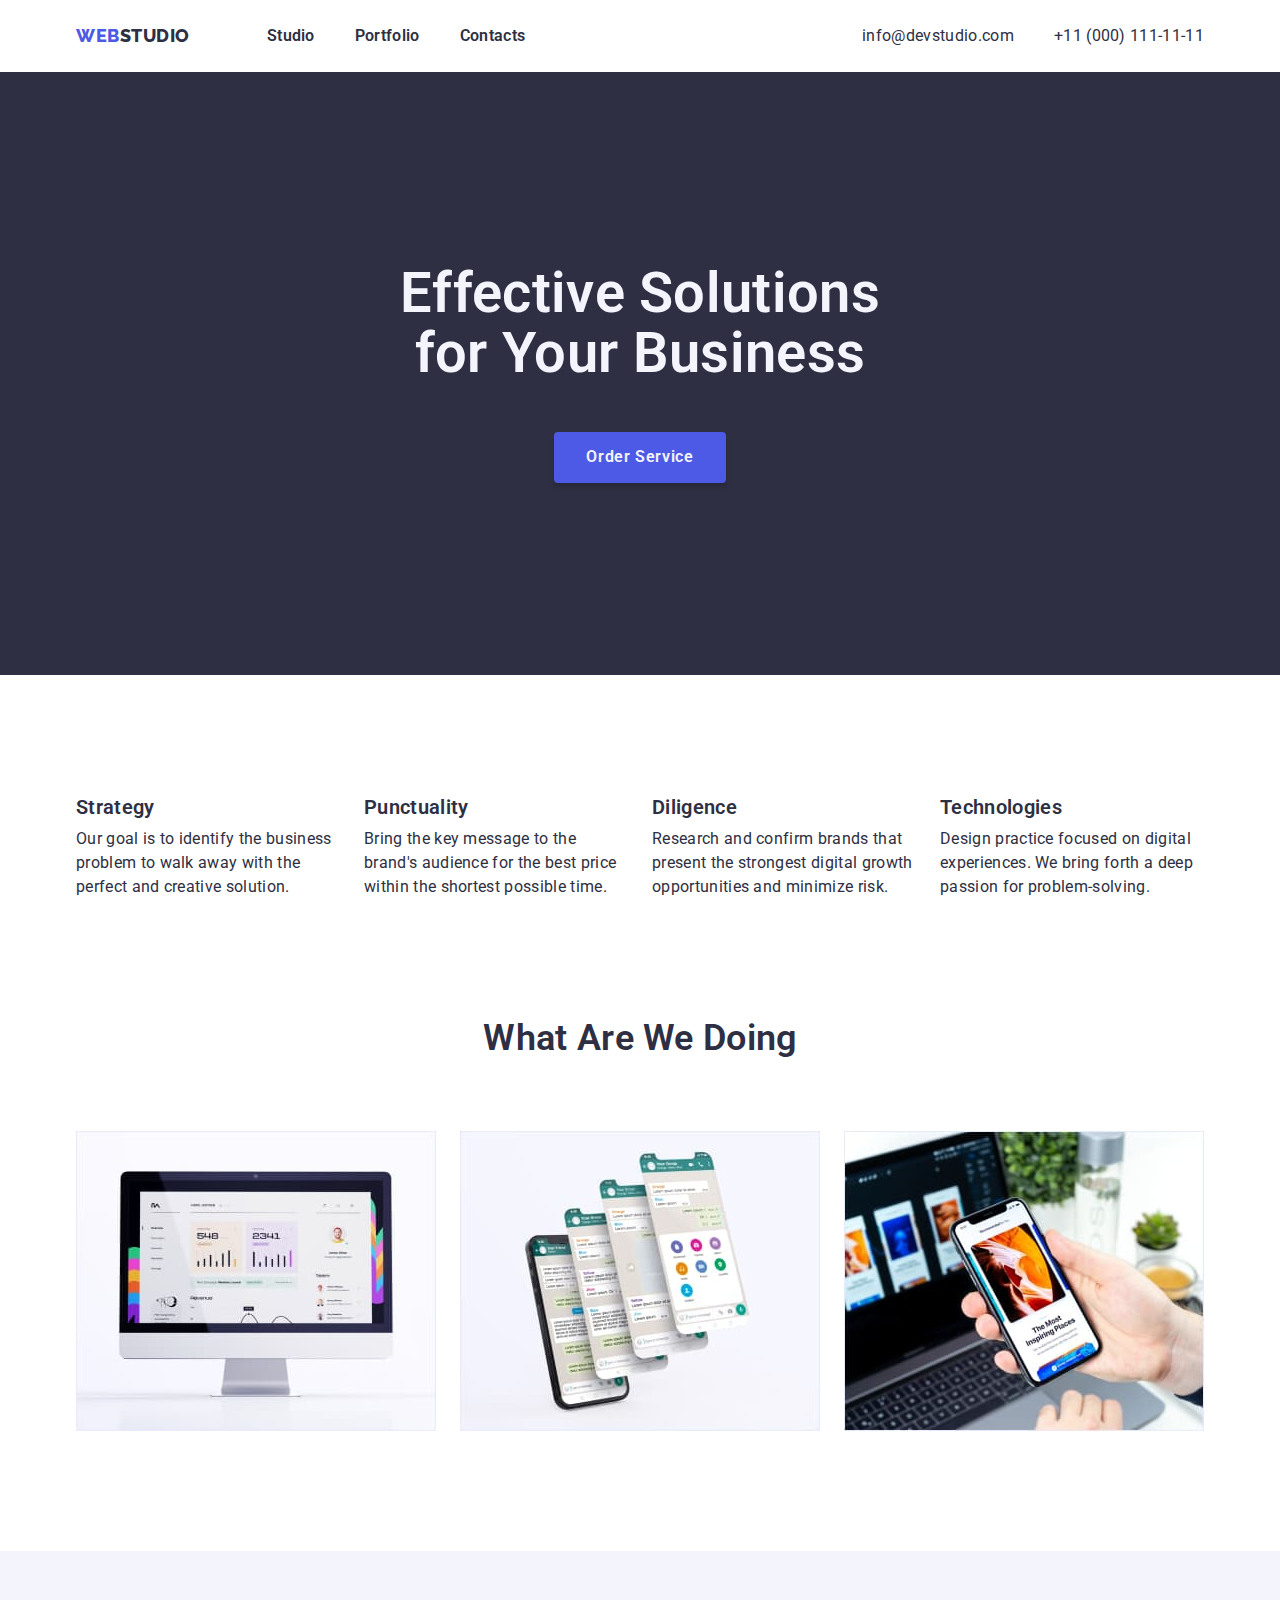
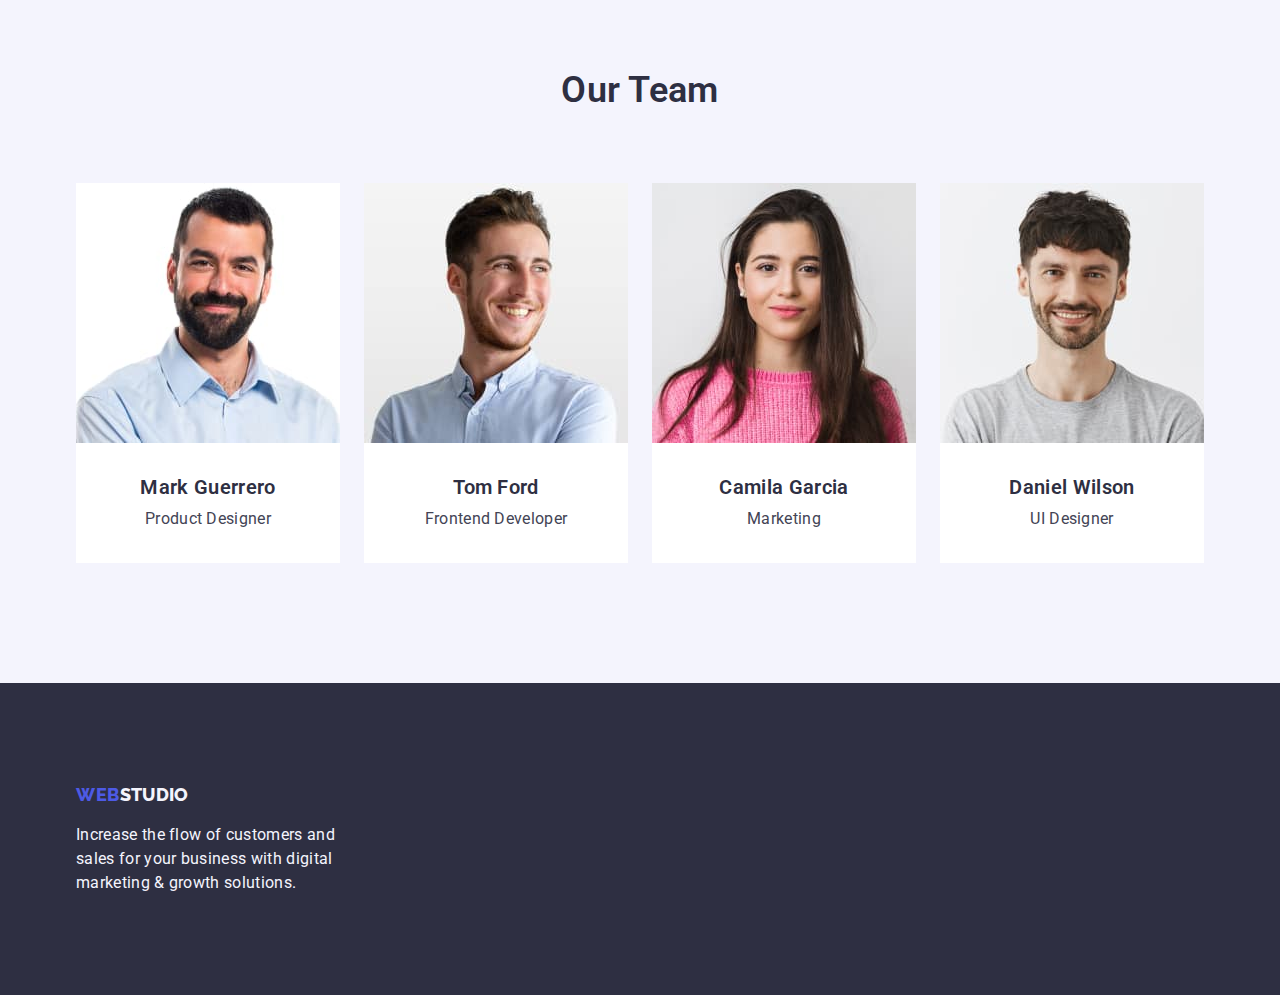
==== index.html @ c6160f3b "Створення директорії" ====
<!DOCTYPE html>
<html lang="en">

<head>
    <meta charset="UTF-8">
    <meta http-equiv="X-UA-Compatible" content="IE=edge">
    <meta name="viewport" content="width=device-width, initial-scale=1.0">
    <link href="https://fonts.googleapis.com/css?family=Roboto:400,500,600,700,800" rel="stylesheet">
    <link href="https://fonts.googleapis.com/css?family=Raleway:400,800" rel="stylesheet">
    <link rel="stylesheet" href="https://cdnjs.cloudflare.com/ajax/libs/modern-normalize/1.1.0/modern-normalize.min.css"
        integrity="sha512-wpPYUAdjBVSE4KJnH1VR1HeZfpl1ub8YT/NKx4PuQ5NmX2tKuGu6U/JRp5y+Y8XG2tV+wKQpNHVUX03MfMFn9Q=="
        crossorigin="anonymous" referrerpolicy="no-referrer" />
    <link rel="stylesheet" href="./css/styles.css">


    <title>Webstudio</title>
</head>

<body>
    <header>
        <div class="container navigation">
            <nav class="navigation">
                <!-- logo -->
                <a class="logo" href="./index.html"><span class="web">Web</span><span class="studio">studio</span></a>
                <ul class="nav-list">
                    <li><a class="navigation-item" href="./index.html">Studio</a></li>
                    <li><a class="navigation-item" href="./portfolio.html">Portfolio</a></li>
                    <li><a class="navigation-item" href="#">Contacts</a></li>
                </ul>
            </nav>
            <ul class="contacts">
                <li><a class="contacts-item1" href="mailto:info@devstudio.com">info@devstudio.com</a></li>
                <li><a class="contacts-item2" href="tel:+110001111111">+11 (000) 111-11-11</a></li>
            </ul>

        </div>
    </header>

    <main>

        <!-- Main content -->
        <section class="main-info section">
            <div class="container">
                <h1 class="main-text"> Effective Solutions </h1>
                <p class="main-text">for Your Business</p>
                <button class="order-button" type="button">Order Service</button>
            </div>
        </section>
        <!-- Feature -->

        <section class="features section">
            <div class="container">
                <h2 class="feature-main">Our feature</h2>
                <ul class="feature-list">
                    <li class="feature">
                        <h3 class="feature-title">Strategy</h3>
                        <p class="feature-text">Our goal is to identify the business
                            problem to walk away with the perfect and creative solution.</p>
                    </li>
                    <li class="feature">
                        <h3 class="feature-title">Punctuality</h3>
                        <p class="feature-text">Bring the key message to the brand's audience for the best price within
                            the
                            shortest possible
                            time.</p>
                    </li>
                    <li class="feature">
                        <h3 class="feature-title">Diligence</h3>
                        <p class="feature-text">Research and confirm brands that present the strongest digital growth
                            opportunities and minimize
                            risk.</p>
                    </li>
                    <li class="feature">
                        <h3 class="feature-title">Technologies</h3>
                        <p class="feature-text">Design practice focused on digital experiences. We bring forth a deep
                            passion for
                            problem-solving.</p>
                    </li>
                </ul>
            </div>
        </section>

        <!-- What we do -->

        <section class="what-we-do section">
            <div class="container">
                <h2 class="what-we-do-title">What are we doing</h2>
                <ul class="what-we-do-cards">
                    <li class="what-we-do-card"><img class="what-we-do-img" width="360"
                            src="./images/main/application.jpg" alt="development"></li>
                    <li class="what-we-do-card"><img class="what-we-do-img" width="360" src="./images/main/mobapp.jpg"
                            alt="mobile-application"></li>
                    <li class="what-we-do-card"><img class="what-we-do-img" width="360" src="./images/main/design.jpg"
                            alt="web-design"></li>
                </ul>
            </div>
        </section>


        <!-- Our team -->

        <section class="our-team section">
            <div class="container">
                <h2 class="our-team-title">Our Team</h2>
                <ul class="our-team-list">
                    <li class="our-team-cards">
                        <img class="our-team-img" width="264px" src="./images/main/mark.jpg" alt="man in shirt">
                        <div class="our-team-name-position">
                            <h3 class="our-team-name">Mark Guerrero</h3>
                            <p class="our-team-position">Product Designer</p>
                        </div>
                    </li>
                    <li class="our-team-cards">

                        <img class="our-team-img" width="264px" src="./images/main/tom.jpg" alt="smiled man in shirt">
                        <div class="our-team-name-position">
                            <h3 class="our-team-name">Tom Ford</h3>
                            <p class="our-team-position">Frontend Developer</p>
                        </div>

                    </li>
                    <li class="our-team-cards">
                        <img class="our-team-img" width="264px" src="./images/main/camila.jpg"
                            alt="girl in pink blouse">
                        <div class="our-team-name-position">
                            <h3 class="our-team-name">Camila Garcia</h3>
                            <p class="our-team-position">Marketing</p>
                        </div>
                    </li>
                    <li class="our-team-cards">
                        <img class="our-team-img" width="264px" src="./images/main/daniel.jpg"
                            alt="smiled men in t-shirt">
                        <div class="our-team-name-position">
                            <h3 class="our-team-name">Daniel Wilson</h3>
                            <p class="our-team-position">UI Designer</p>
                        </div>
                    </li>
                </ul>
            </div>
        </section>

    </main>

    <footer>
        <div class="container">
            <a class="logo-footer" href="#"><span class="web">Web</span><span class="studio-footer">studio</span></a>

            <p class="footer-info">Increase the flow of customers and sales for your business with digital marketing &
                growth solutions.
            </p>
        </div>
    </footer>
</body>

</html>
---- css/styles.css ----
/* Обнуление */
*,
*::before,
*::after {
  padding: 0;
  margin: 0;
  border: 0;
  box-sizing: border-box;
}
a {
  text-decoration: none;
  color: var(--dark);
}
a:visited {
  color: black;
}
ul,
ol,
li {
  list-style: none;
}
img {
  vertical-align: top;
}
h1,
h2,
h3,
h4,
h5,
h6 {
  font-weight: inherit;
  font-size: inherit;
}
button {
  font-family: inherit;
}
/* ___________________________________________________________________________________________________________________________________________________ */
:root {
  --iris: #4d5ae5;
  --subtle-text: #8e8f99;
  --text: #434455;
  --light: #f4f4fd;
  --dark: #2e2f42;
  --accent: #e7e9fc;
  --success: #31d0aa;
}
body {
  font-family: "Roboto", sans-serif;
  color: var(--dark);
  letter-spacing: 0.02em;
}
.container {
  width: 1158px;
  padding-left: 15px;
  padding-right: 15px;
  margin: 0px auto;
}
.section {
  padding-bottom: 120px;
}
/* __________________________________________Header_____________________ */

header {
  box-shadow: 0 2px 2px -1px #ececec;
  padding: 24px 0px;
}
.navigation {
  display: flex;
}
.nav-list {
  display: flex;
}
.nav-list > li:not(:last-child) {
  margin-right: 40px;
}
.logo {
  color: var(--dark);
  margin-right: 77px;
}
.logo:hover {
  color: var(--text);
}
.logo:focus {
  color: var(--iris);
}
.web {
  font-family: "Raleway", sans-serif;
  font-weight: 800;
  font-size: 18px;
  line-height: 1.33;
  text-transform: uppercase;
  color: var(--iris);
  letter-spacing: 0.03em;
}
.studio {
  font-family: "Raleway", sans-serif;
  font-weight: 800;
  font-size: 18px;
  line-height: 1.33;
  text-transform: uppercase;
  letter-spacing: 0.03em;
}
.contacts {
  display: flex;
  color: var(--dark);
  cursor: pointer;

  margin-left: auto;
}
.navigation-item {
  font-weight: 600;
  font-size: 16px;
  line-height: 1.5;
}
.navigation-item:hover {
  color: var(--text);
}
.navigation-item:focus {
  color: var(--iris);
}
.contacts-item1 {
  display: inline-block;
  font-weight: 400;
  font-size: 16px;
  line-height: 1.5;

  margin-right: 40px;
}
.contacts-item1:hover {
  color: var(--text);
}
.contacts-item1:focus {
  color: var(--iris);
}
.contacts-item2 {
  display: inline-block;
  font-weight: 400;
  font-size: 16px;
  line-height: 1.5;
}
.contacts-item2:hover {
  color: var(--text);
}
.contacts-item2:focus {
  color: var(--iris);
}

/* ________________________________________Index__________________ */

.main-info {
  background-color: var(--dark);

  padding-top: 192px;
  padding-bottom: 192px;
}
.main-text {
  color: var(--light);
  font-weight: 600;
  font-size: 56px;
  line-height: 1.07;

  text-align: center;
}
.order-button {
  background-color: var(--iris);
  color: var(--light);
  box-shadow: 0px 4px 4px rgba(0, 0, 0, 0.15);
  border-radius: 4px;
  font-weight: 600;
  font-size: 16px;
  line-height: 1.18;
  letter-spacing: 0.04em;

  margin: 0 auto;
  display: block;
  margin-top: 48px;
  padding: 16px 32px;
}
.order-button:focus {
  background-color: #404bbf;
  border: none;
}
.features {
  padding-top: 120px;
}
.feature-main {
  color: transparent;
  font-size: 0;
}
.feature-list {
  display: flex;
}
.feature:not(:last-child) {
  margin-right: 24px;
}
.feature {
  width: 264px;
}
.feature-title {
  font-weight: 600;
  font-size: 20px;
  line-height: 1.2;

  margin-bottom: 8px;
}
.feature-text {
  font-weight: 400;
  font-size: 16px;
  line-height: 1.5;
}
.what-we-do {
  text-align: center;
}

.what-we-do-title {
  font-weight: 600;
  font-size: 36px;
  line-height: 1.11;
  text-transform: capitalize;

  margin-bottom: 72px;
}
.what-we-do-cards {
  display: flex;
}
.what-we-do-img {
  display: inline-block;
}
.what-we-do-card:not(:last-child) {
  margin-right: 24px;
}
.our-team {
  background-color: var(--light);

  text-align: center;
  padding-top: 120px;
}
.our-team-title {
  font-weight: 600;
  font-size: 36px;
  line-height: 1.11;
  text-transform: capitalize;

  margin-bottom: 72px;
}
.our-team-list {
  display: flex;
}
.our-team-cards {
  background-color: #fff;

  /* box-shadow: 0px 1px 6px rgba(46, 47, 66, 0.08),
    0px 1px 1px rgba(46, 47, 66, 0.16), 0px 2px 1px rgba(46, 47, 66, 0.08);
  border-radius: 0px 0px 4px 4px; */
}

.our-team-img {
  display: inline-block;
}
.our-team-name-position {
  padding-top: 32px;

  padding-bottom: 32px;
}
.our-team-name {
  font-weight: 600;
  font-size: 20px;
  line-height: 1.2;
  text-align: center;

  margin-bottom: 8px;
}
.our-team-position {
  color: var(--text);
  font-size: 16px;
  line-height: 1.5;
  text-align: center;
}

.our-team-cards:not(:last-child) {
  margin-right: 24px;
}

/* ___________________________________________Portfolio_________________ */

.hero-portfolio {
  padding-top: 96px;
  padding-bottom: 120px;
}
.main-title {
  color: transparent;
  font-size: 0;
}

.filters {
  display: flex;
  margin-bottom: 72px;
}
.button {
  background-color: var(--light);
  cursor: pointer;
  /* border: 1px solid #e7e9fc; */
  border-radius: 4px;
  font-weight: 600;
  font-size: 16px;
  line-height: 1.5;
  text-align: center;
  letter-spacing: 0.04em;
  color: var(--iris);

  padding: 8px 16px;
}
.filter-button:hover {
  background-color: var(--accent);
}
.filter-button:focus {
  background-color: var(--iris);
  color: var(--light);
}
.filter-buttons {
  margin-right: 24px;
}
.first-button {
  margin-left: 271px;
}
.text-buttons {
  display: inline-block;
  padding: 4px 8px;
}
.last-button {
  margin-right: 0;
}

.card-list {
  display: flex;
  flex-wrap: wrap;
  row-gap: 48px;
  column-gap: 24px;
}
.portfolio-card {
  box-shadow: 0px 1px 6px rgba(46, 47, 66, 0.08);

  display: inline-block;
}
.card-img {
  display: inline-block;
}
.right-card {
  column-gap: 0px;
}

.bottom-card {
  row-gap: 0px;
}
.project-name-type {
  border: 0.5px solid var(--light);
  
  padding-left: 16px;
  padding-bottom: 32px;
  padding-top: 32px;

}
.project-type {
  font-size: 16px;
  line-height: 1.5;
  color: var(--text);

}
.project-name {
  font-weight: 600;
  font-size: 20px;
  line-height: 1.2;
  color: var(--dark);

  margin-bottom: 8px;
}

/* _____________________Footer_________________ */
footer {
  background-color: var(--dark);
  padding-top: 100px;

  padding-bottom: 100px;
}
.footer-info {
  font-size: 16px;
  line-height: 1.5;
  color: var(--light);

  max-width: 264px;
}
.logo-footer {
  display: inline-block;
  margin-bottom: 16px;
}
.studio-footer {
  color: var(--light);
  font-family: "Raleway", sans-serif;
  font-weight: 800;
  font-size: 18px;
  line-height: 1.17;
  text-transform: uppercase;
}
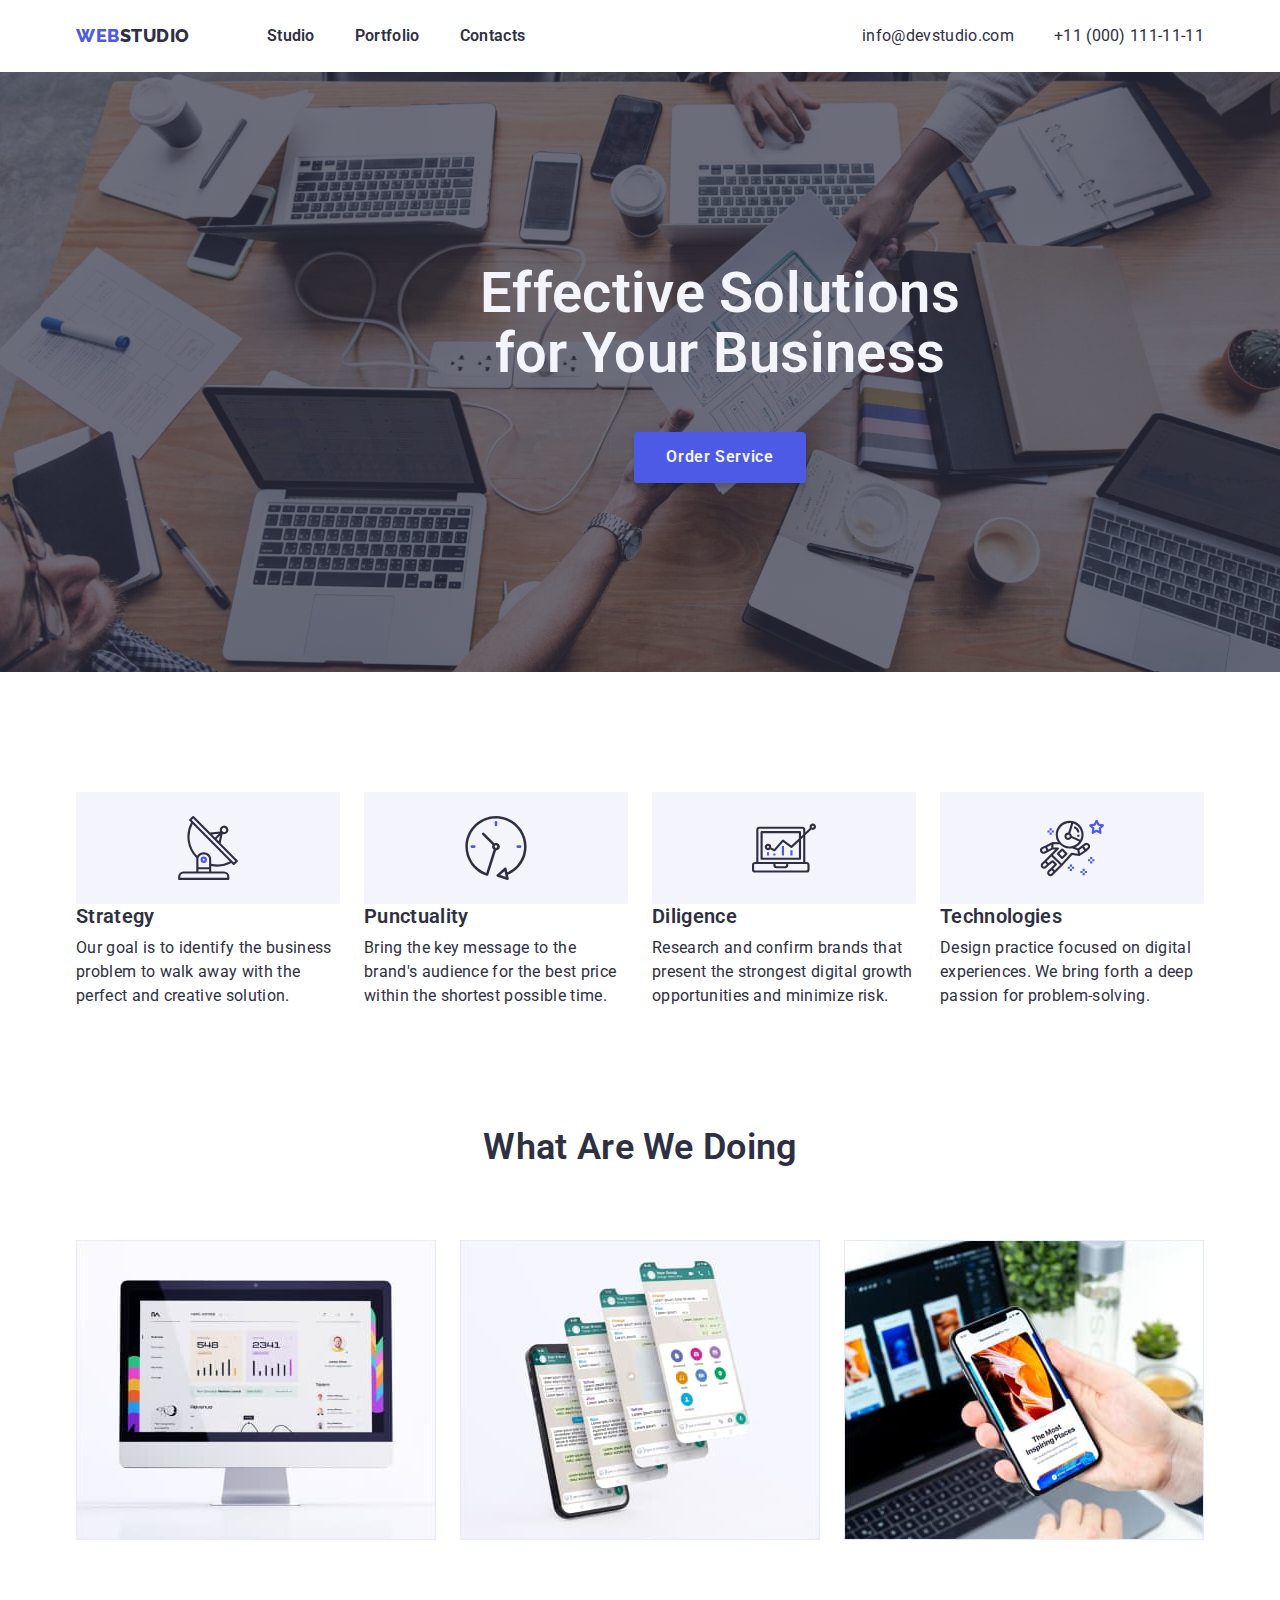
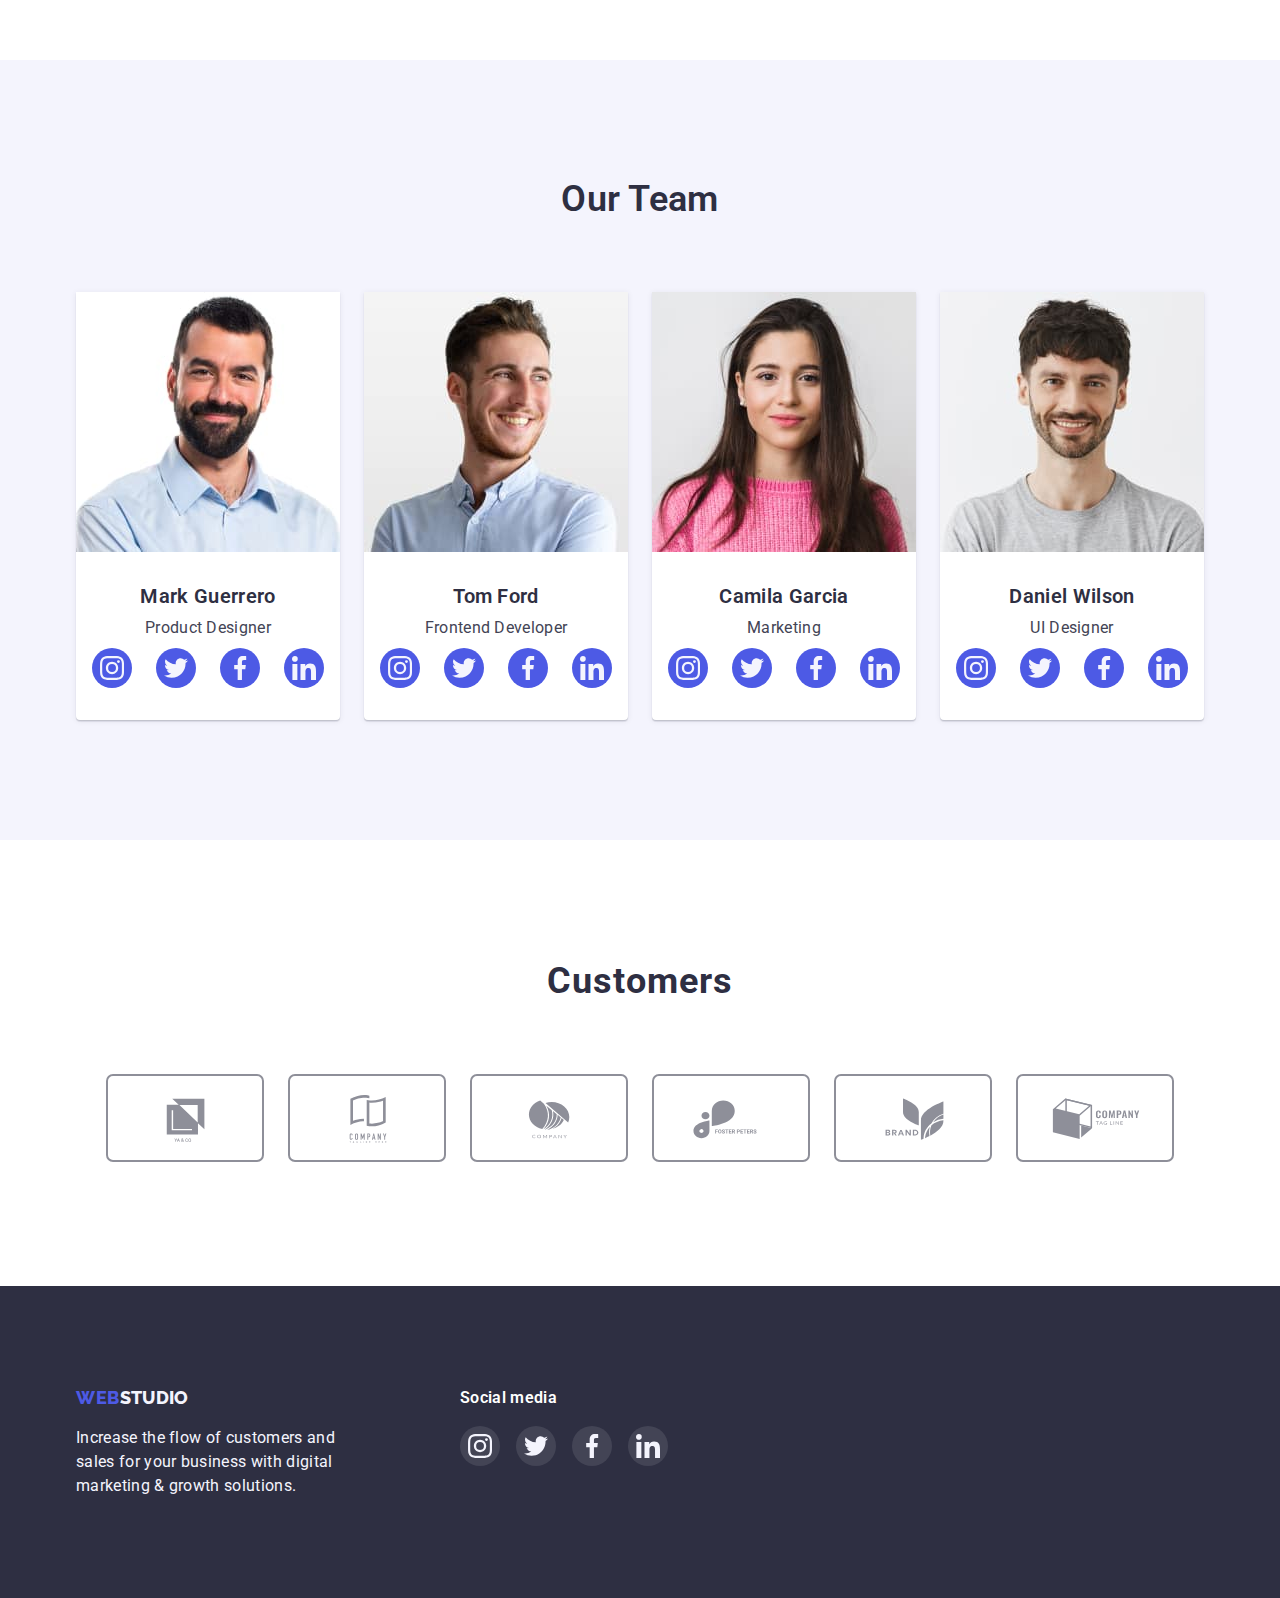
==== commit 6066f303: "Оформлення ДЗ-4" ====
--- a/index.html
+++ b/index.html
@@ -53,11 +53,21 @@
                 <h2 class="feature-main">Our feature</h2>
                 <ul class="feature-list">
                     <li class="feature">
+                        <div class="feature-img">
+                            <svg class="icon-feature">
+                                <use href="./images/svg/icons.svg#icon-antenna-1"></use>
+                            </svg>
+                        </div>
                         <h3 class="feature-title">Strategy</h3>
                         <p class="feature-text">Our goal is to identify the business
                             problem to walk away with the perfect and creative solution.</p>
                     </li>
                     <li class="feature">
+                        <div class="feature-img">
+                            <svg class="icon-feature">
+                                <use href="./images/svg/icons.svg#icon-clock-1"></use>
+                            </svg>
+                        </div>
                         <h3 class="feature-title">Punctuality</h3>
                         <p class="feature-text">Bring the key message to the brand's audience for the best price within
                             the
@@ -65,12 +75,22 @@
                             time.</p>
                     </li>
                     <li class="feature">
+                        <div class="feature-img">
+                            <svg class="icon-feature">
+                                <use href="./images/svg/icons.svg#icon-diagram-1"></use>
+                            </svg>
+                        </div>
                         <h3 class="feature-title">Diligence</h3>
                         <p class="feature-text">Research and confirm brands that present the strongest digital growth
                             opportunities and minimize
                             risk.</p>
                     </li>
                     <li class="feature">
+                        <div class="feature-img">
+                            <svg class="icon-feature">
+                                <use href="./images/svg/icons.svg#icon-astronaut-1"></use>
+                            </svg>
+                        </div>
                         <h3 class="feature-title">Technologies</h3>
                         <p class="feature-text">Design practice focused on digital experiences. We bring forth a deep
                             passion for
@@ -108,7 +128,39 @@
                         <div class="our-team-name-position">
                             <h3 class="our-team-name">Mark Guerrero</h3>
                             <p class="our-team-position">Product Designer</p>
-                        </div>
+
+                            <ul class="icons">
+                                <li>
+                                    <a href="#" class="icon-social-team">
+                                        <svg class="icon">
+                                            <use href="./images/svg/icons.svg#icon-instagram-2"></use>
+                                        </svg>
+                                    </a>
+                                </li>
+                                <li>
+                                    <a href="#" class="icon-social-team">
+                                        <svg class="icon">
+                                            <use href="./images/svg/icons.svg#icon-twitter-1"></use>
+                                        </svg>
+                                    </a>
+                                </li>
+                                <li>
+                                    <a href="#" class="icon-social-team">
+                                        <svg class="icon">
+                                            <use href="./images/svg/icons.svg#icon-facebook-1"></use>
+                                        </svg>
+                                    </a>
+                                </li>
+                                <li>
+                                    <a href="#" class="icon-social-team">
+                                        <svg class="icon">
+                                            <use href="./images/svg/icons.svg#icon-linkedin-1"></use>
+                                        </svg>
+                                    </a>
+                                </li>
+                            </ul>
+                        </div>
+
                     </li>
                     <li class="our-team-cards">
 
@@ -116,6 +168,37 @@
                         <div class="our-team-name-position">
                             <h3 class="our-team-name">Tom Ford</h3>
                             <p class="our-team-position">Frontend Developer</p>
+
+                            <ul class="icons">
+                                <li>
+                                    <a href="#" class="icon-social-team">
+                                        <svg class="icon">
+                                            <use href="./images/svg/icons.svg#icon-instagram-2"></use>
+                                        </svg>
+                                    </a>
+                                </li>
+                                <li>
+                                    <a href="#" class="icon-social-team">
+                                        <svg class="icon">
+                                            <use href="./images/svg/icons.svg#icon-twitter-1"></use>
+                                        </svg>
+                                    </a>
+                                </li>
+                                <li>
+                                    <a href="#" class="icon-social-team">
+                                        <svg class="icon">
+                                            <use href="./images/svg/icons.svg#icon-facebook-1"></use>
+                                        </svg>
+                                    </a>
+                                </li>
+                                <li>
+                                    <a href="#" class="icon-social-team">
+                                        <svg class="icon">
+                                            <use href="./images/svg/icons.svg#icon-linkedin-1"></use>
+                                        </svg>
+                                    </a>
+                                </li>
+                            </ul>
                         </div>
 
                     </li>
@@ -125,6 +208,36 @@
                         <div class="our-team-name-position">
                             <h3 class="our-team-name">Camila Garcia</h3>
                             <p class="our-team-position">Marketing</p>
+                            <ul class="icons">
+                                <li>
+                                    <a href="#" class="icon-social-team">
+                                        <svg class="icon">
+                                            <use href="./images/svg/icons.svg#icon-instagram-2"></use>
+                                        </svg>
+                                    </a>
+                                </li>
+                                <li>
+                                    <a href="#" class="icon-social-team">
+                                        <svg class="icon">
+                                            <use href="./images/svg/icons.svg#icon-twitter-1"></use>
+                                        </svg>
+                                    </a>
+                                </li>
+                                <li>
+                                    <a href="#" class="icon-social-team">
+                                        <svg class="icon">
+                                            <use href="./images/svg/icons.svg#icon-facebook-1"></use>
+                                        </svg>
+                                    </a>
+                                </li>
+                                <li>
+                                    <a href="#" class="icon-social-team">
+                                        <svg class="icon">
+                                            <use href="./images/svg/icons.svg#icon-linkedin-1"></use>
+                                        </svg>
+                                    </a>
+                                </li>
+                            </ul>
                         </div>
                     </li>
                     <li class="our-team-cards">
@@ -133,8 +246,79 @@
                         <div class="our-team-name-position">
                             <h3 class="our-team-name">Daniel Wilson</h3>
                             <p class="our-team-position">UI Designer</p>
-                        </div>
-                    </li>
+                            <ul class="icons">
+                                <li>
+                                    <a href="#" class="icon-social-team">
+                                        <svg class="icon">
+                                            <use href="./images/svg/icons.svg#icon-instagram-2"></use>
+                                        </svg>
+                                    </a>
+                                </li>
+                                <li>
+                                    <a href="#" class="icon-social-team">
+                                        <svg class="icon">
+                                            <use href="./images/svg/icons.svg#icon-twitter-1"></use>
+                                        </svg>
+                                    </a>
+                                </li>
+                                <li>
+                                    <a href="#" class="icon-social-team">
+                                        <svg class="icon">
+                                            <use href="./images/svg/icons.svg#icon-facebook-1"></use>
+                                        </svg>
+                                    </a>
+                                </li>
+                                <li>
+                                    <a href="#" class="icon-social-team">
+                                        <svg class="icon">
+                                            <use href="./images/svg/icons.svg#icon-linkedin-1"></use>
+                                        </svg>
+                                    </a>
+                                </li>
+                            </ul>
+                        </div>
+                    </li>
+                </ul>
+            </div>
+        </section>
+
+        <!-- Customers -->
+        <section class="section-customers">
+            <div class="container">
+                <h2 class="customers-main-text">
+                    Customers
+                </h2>
+                <ul class="list-customers">
+                    <li class="customer-items"> <a href="#" >
+                            <svg class="icon-customers">
+                                <use href="./images/svg/icons.svg#icon-Client-1"></use>
+                            </svg>
+                        </a></li>
+                    <li class="customer-items"> <a href="#" >
+                            <svg class="icon-customers">
+                                <use href="./images/svg/icons.svg#icon-Client-2"></use>
+                            </svg>
+                        </a></li>
+                    <li class="customer-items"> <a href="#" >
+                            <svg class="icon-customers">
+                                <use href="./images/svg/icons.svg#icon-Client-3"></use>
+                            </svg>
+                        </a></li>
+                    <li class="customer-items"> <a href="#" >
+                            <svg class="icon-customers">
+                                <use href="./images/svg/icons.svg#icon-Client-4"></use>
+                            </svg>
+                        </a></li>
+                    <li class="customer-items"> <a href="#" >
+                            <svg class="icon-customers">
+                                <use href="./images/svg/icons.svg#icon-Client-5"></use>
+                            </svg>
+                        </a></li>
+                    <li class="customer-items"> <a href="#" >
+                            <svg class="icon-customers">
+                                <use href="./images/svg/icons.svg#icon-Client-6"></use>
+                            </svg>
+                        </a></li>
                 </ul>
             </div>
         </section>
@@ -142,12 +326,49 @@
     </main>
 
     <footer>
-        <div class="container">
-            <a class="logo-footer" href="#"><span class="web">Web</span><span class="studio-footer">studio</span></a>
-
-            <p class="footer-info">Increase the flow of customers and sales for your business with digital marketing &
-                growth solutions.
-            </p>
+        <div class="container footer-flex">
+            <div>
+                <a class="logo-footer" href="#"><span class="web">Web</span><span
+                        class="studio-footer">studio</span></a>
+
+                <p class="footer-info">Increase the flow of customers and sales for your business with digital marketing
+                    &
+                    growth solutions.
+                </p>
+            </div>
+            <div class="social-footer">
+                <p>Social media</p>
+                <ul class="icons-footer">
+                    <li>
+                        <a href="#" class="social-link-footer">
+                            <svg class="icon-footer">
+                                <use href="./images/svg/icons.svg#icon-instagram-2"></use>
+                            </svg>
+                        </a>
+                    </li>
+                    <li>
+                        <a href="#" class="social-link-footer">
+                            <svg class="icon-footer">
+                                <use href="./images/svg/icons.svg#icon-twitter-1"></use>
+                            </svg>
+                        </a>
+                    </li>
+                    <li> <a href="#" class="social-link-footer">
+                            <svg class="icon-footer">
+                                <use href="./images/svg/icons.svg#icon-facebook-1"></use>
+                            </svg>
+                        </a></li>
+                    <li>
+                        <a href="#" class="social-link-footer">
+                            <svg class="icon-footer">
+                                <use href="./images/svg/icons.svg#icon-linkedin-1"></use>
+                            </svg>
+                        </a>
+                    </li>
+                </ul>
+            </div>
+
+
         </div>
     </footer>
 </body>
--- a/css/styles.css
+++ b/css/styles.css
@@ -150,8 +150,24 @@
 .main-info {
   background-color: var(--dark);
 
+  min-width: 1440px;
+  height: 600px;
   padding-top: 192px;
   padding-bottom: 192px;
+  margin-left: auto;
+  margin-right: auto;
+
+  background-image: linear-gradient(
+      to right,
+      rgba(46, 47, 66, 0.7),
+      rgba(46, 47, 66, 0.7)
+    ),
+    url(../images/main/hero.jpg);
+
+  background-repeat: no-repeat;
+  background-position: center;
+  background-size: cover;
+  max-width: 1600px;
 }
 .main-text {
   color: var(--light);
@@ -164,21 +180,28 @@
 .order-button {
   background-color: var(--iris);
   color: var(--light);
-  box-shadow: 0px 4px 4px rgba(0, 0, 0, 0.15);
+box-shadow: 0px 4px 4px rgba(0, 0, 0, 0.15);
   border-radius: 4px;
   font-weight: 600;
   font-size: 16px;
   line-height: 1.18;
   letter-spacing: 0.04em;
+  cursor: pointer;
 
   margin: 0 auto;
   display: block;
   margin-top: 48px;
   padding: 16px 32px;
 }
+.order-button:hover {
+  box-shadow: 0px 1px 6px rgba(46, 47, 66, 0.08),
+    0px 1px 1px rgba(46, 47, 66, 0.16), 0px 2px 1px rgba(46, 47, 66, 0.08);
+}
 .order-button:focus {
   background-color: #404bbf;
   border: none;
+  cursor: pointer;
+  box-shadow: 0px 4px 4px rgba(0, 0, 0, 0.15);
 }
 .features {
   padding-top: 120px;
@@ -196,6 +219,18 @@
 .feature {
   width: 264px;
 }
+.feature-img {
+  display: flex;
+  background-color: var(--light);
+  width: 264px;
+  height: 112px;
+  align-items: center;
+  justify-content: center;
+}
+.icon-feature {
+  width: 64px;
+  height: 64px;
+}
 .feature-title {
   font-weight: 600;
   font-size: 20px;
@@ -249,18 +284,16 @@
 .our-team-cards {
   background-color: #fff;
 
-  /* box-shadow: 0px 1px 6px rgba(46, 47, 66, 0.08),
+  box-shadow: 0px 1px 6px rgba(46, 47, 66, 0.08),
     0px 1px 1px rgba(46, 47, 66, 0.16), 0px 2px 1px rgba(46, 47, 66, 0.08);
-  border-radius: 0px 0px 4px 4px; */
+  border-radius: 0px 0px 4px 4px;
 }
 
 .our-team-img {
   display: inline-block;
 }
 .our-team-name-position {
-  padding-top: 32px;
-
-  padding-bottom: 32px;
+  padding: 32px 16px;
 }
 .our-team-name {
   font-weight: 600;
@@ -275,12 +308,69 @@
   font-size: 16px;
   line-height: 1.5;
   text-align: center;
+  margin-bottom: 8px;
 }
 
 .our-team-cards:not(:last-child) {
   margin-right: 24px;
 }
 
+.icons {
+  display: flex;
+}
+.icons li:not(:last-child) {
+  margin-right: 24px;
+}
+.icon-social-team {
+  display: flex;
+  align-items: center;
+  justify-content: center;
+  width: 40px;
+  height: 40px;
+  background-color: var(--iris);
+  border-radius: 50%;
+}
+.icon {
+  width: 24px;
+  height: 24px;
+  margin-top: 4px;
+  margin-bottom: 4px;
+}
+.section-customers {
+  padding-top: 120px;
+  padding-bottom: 120px;
+}
+.customers-main-text {
+  font-weight: 700;
+  font-size: 36px;
+  line-height: 1.17;
+  text-align: center;
+  letter-spacing: 0.03em;
+  color: var(--dark);
+
+  margin-bottom: 72px;
+}
+
+.list-customers {
+  display: flex;
+  align-items: center;
+  justify-content: center;
+}
+.customer-items:not(:last-child) {
+  margin-right: 24px;
+}
+.icon-customers {
+  fill: #8e8f99;
+  border: 2px solid #8e8f99;
+  border-radius: 7px;
+  width: 158px;
+  height: 88px;
+}
+
+.icon-customers:hover {
+  fill: var(--iris);
+  border: 2px solid var(--iris);
+}
 /* ___________________________________________Portfolio_________________ */
 
 .hero-portfolio {
@@ -288,8 +378,16 @@
   padding-bottom: 120px;
 }
 .main-title {
-  color: transparent;
-  font-size: 0;
+  position: absolute;
+  width: 1px;
+  height: 1px;
+  margin: -1px;
+  border: 0;
+  padding: 0;
+  white-space: nowrap;
+  clip-path: inset(100%);
+  clip: rect(0 0 0 0);
+  overflow: hidden;
 }
 
 .filters {
@@ -310,12 +408,16 @@
 
   padding: 8px 16px;
 }
-.filter-button:hover {
+.button:hover {
   background-color: var(--accent);
-}
-.filter-button:focus {
+  box-shadow: 0px 3px 1px rgba(0, 0, 0, 0.1), 0px 2px 1px rgba(0, 0, 0, 0.08),
+    0px 2px 2px rgba(0, 0, 0, 0.12);
+}
+.button:focus {
   background-color: var(--iris);
   color: var(--light);
+  box-shadow: 0px 3px 1px rgba(0, 0, 0, 0.1), 0px 2px 1px rgba(0, 0, 0, 0.08),
+    0px 2px 2px rgba(0, 0, 0, 0.12);
 }
 .filter-buttons {
   margin-right: 24px;
@@ -338,33 +440,35 @@
   column-gap: 24px;
 }
 .portfolio-card {
-  box-shadow: 0px 1px 6px rgba(46, 47, 66, 0.08);
-
-  display: inline-block;
+  /* box-shadow: 0px 1px 6px rgba(46, 47, 66, 0.08); */
+
+  display: inline-block;
+}
+.portfolio-card:hover {
+  box-shadow: 0px 1px 6px rgba(46, 47, 66, 0.08),
+    0px 1px 1px rgba(46, 47, 66, 0.16), 0px 2px 1px rgba(46, 47, 66, 0.08);
 }
 .card-img {
   display: inline-block;
 }
-.right-card {
+.potrfolio-card:nth-child(3n) {
   column-gap: 0px;
 }
 
-.bottom-card {
+.portfolio-card:nth-last-child(-n + 3) {
   row-gap: 0px;
 }
 .project-name-type {
   border: 0.5px solid var(--light);
-  
+
   padding-left: 16px;
   padding-bottom: 32px;
   padding-top: 32px;
-
 }
 .project-type {
   font-size: 16px;
   line-height: 1.5;
   color: var(--text);
-
 }
 .project-name {
   font-weight: 600;
@@ -381,6 +485,10 @@
   padding-top: 100px;
 
   padding-bottom: 100px;
+}
+.footer-flex {
+  display: flex;
+  align-items: start;
 }
 .footer-info {
   font-size: 16px;
@@ -401,3 +509,40 @@
   line-height: 1.17;
   text-transform: uppercase;
 }
+.social-footer {
+  font-weight: 600;
+  font-size: 16px;
+  line-height: 1.5;
+  letter-spacing: 0.02em;
+  color: #fff;
+
+  margin-left: 120px;
+}
+.social-footer p {
+  margin-bottom: 16px;
+}
+
+.icons-footer {
+  display: flex;
+}
+
+.social-link-footer {
+  display: flex;
+  width: 40px;
+  height: 40px;
+  background-color: rgb(67, 68, 85);
+  border-radius: 50%;
+  align-items: center;
+  justify-content: center;
+}
+.icons-footer li:not(:last-child) {
+  margin-right: 16px;
+}
+.icon-footer {
+  width: 24px;
+  height: 24px;
+}
+
+.social-link-footer:hover {
+  background-color: #31d0aa;
+}
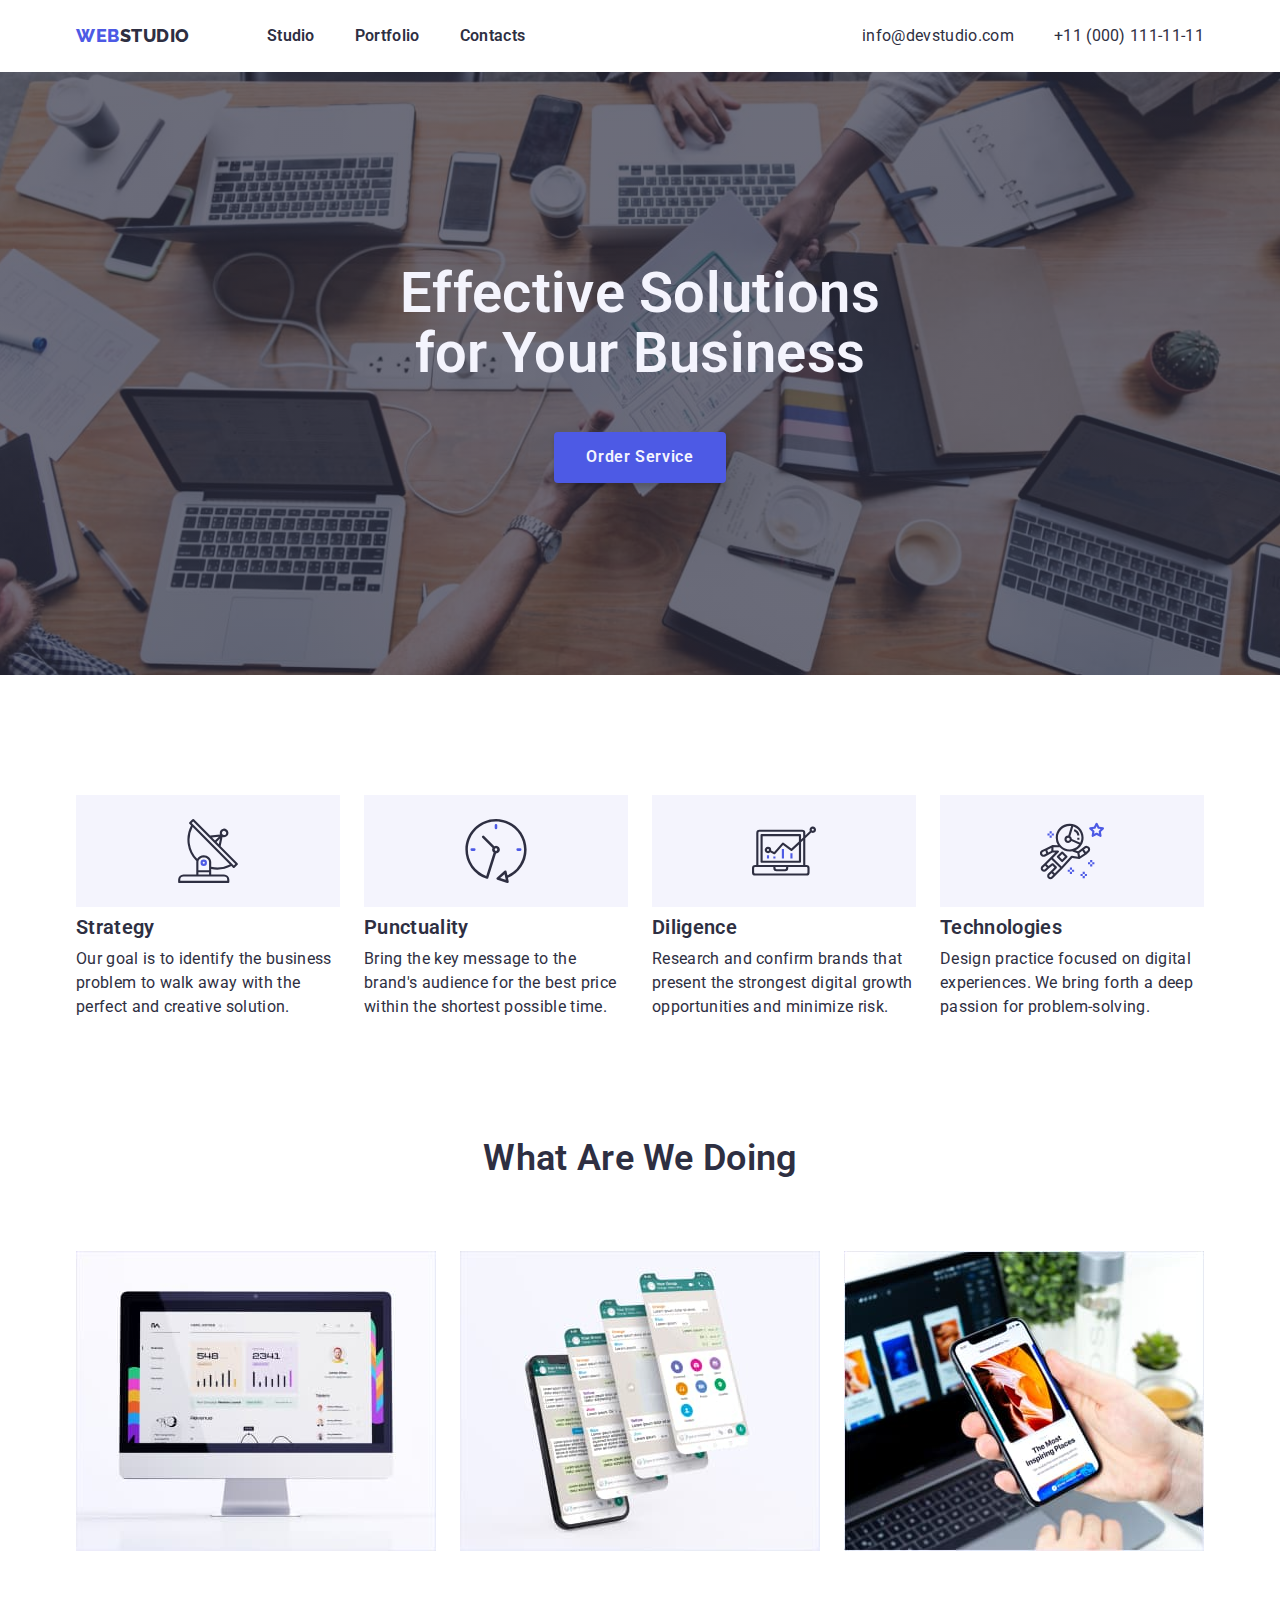
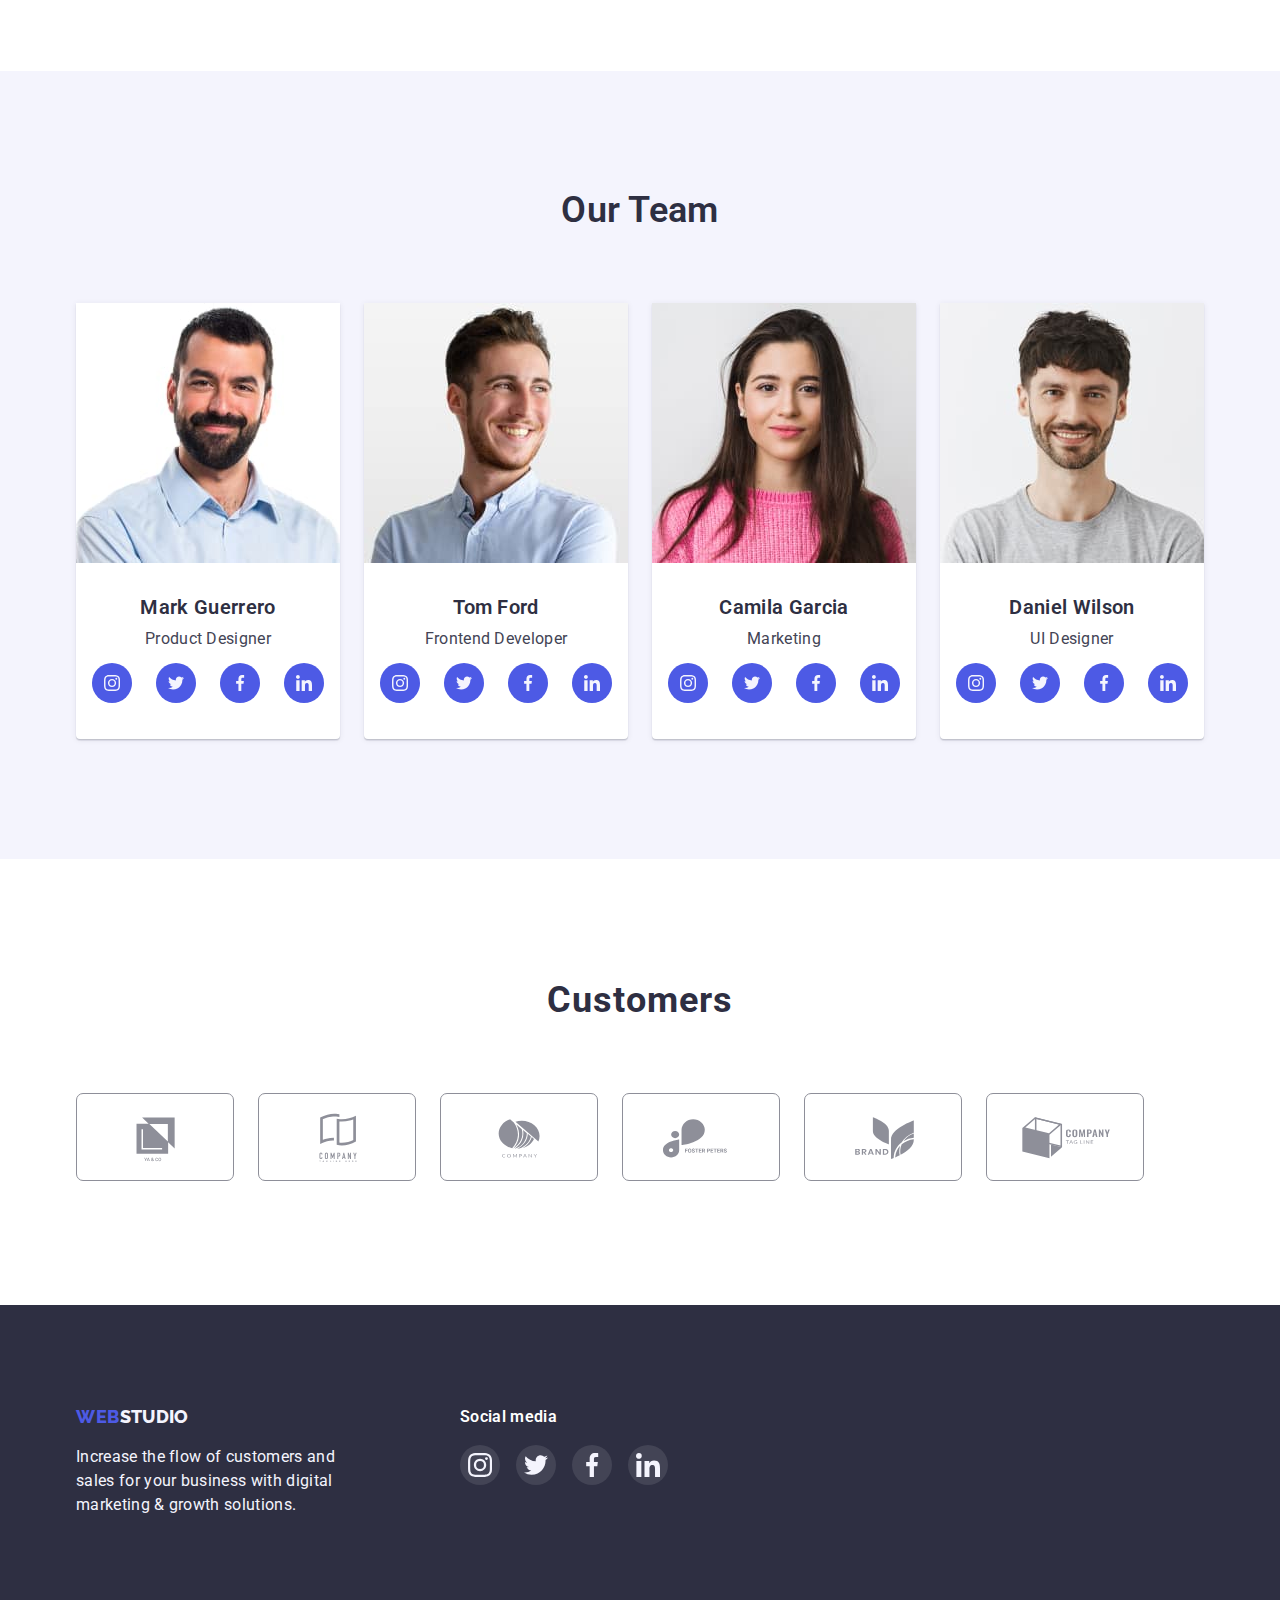
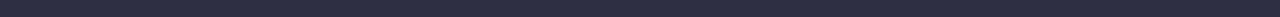
==== commit 76322fb4: "доопрацювання" ====
--- a/index.html
+++ b/index.html
@@ -55,7 +55,7 @@
                     <li class="feature">
                         <div class="feature-img">
                             <svg class="icon-feature">
-                                <use href="./images/svg/icons.svg#icon-antenna-1"></use>
+                                <use href="./images/svg/icons.svg#icon-antenna"></use>
                             </svg>
                         </div>
                         <h3 class="feature-title">Strategy</h3>
@@ -65,7 +65,7 @@
                     <li class="feature">
                         <div class="feature-img">
                             <svg class="icon-feature">
-                                <use href="./images/svg/icons.svg#icon-clock-1"></use>
+                                <use href="./images/svg/icons.svg#icon-clock"></use>
                             </svg>
                         </div>
                         <h3 class="feature-title">Punctuality</h3>
@@ -77,7 +77,7 @@
                     <li class="feature">
                         <div class="feature-img">
                             <svg class="icon-feature">
-                                <use href="./images/svg/icons.svg#icon-diagram-1"></use>
+                                <use href="./images/svg/icons.svg#icon-diagram"></use>
                             </svg>
                         </div>
                         <h3 class="feature-title">Diligence</h3>
@@ -88,7 +88,7 @@
                     <li class="feature">
                         <div class="feature-img">
                             <svg class="icon-feature">
-                                <use href="./images/svg/icons.svg#icon-astronaut-1"></use>
+                                <use href="./images/svg/icons.svg#icon-astronaut"></use>
                             </svg>
                         </div>
                         <h3 class="feature-title">Technologies</h3>
@@ -133,28 +133,28 @@
                                 <li>
                                     <a href="#" class="icon-social-team">
                                         <svg class="icon">
-                                            <use href="./images/svg/icons.svg#icon-instagram-2"></use>
-                                        </svg>
-                                    </a>
-                                </li>
-                                <li>
-                                    <a href="#" class="icon-social-team">
-                                        <svg class="icon">
-                                            <use href="./images/svg/icons.svg#icon-twitter-1"></use>
-                                        </svg>
-                                    </a>
-                                </li>
-                                <li>
-                                    <a href="#" class="icon-social-team">
-                                        <svg class="icon">
-                                            <use href="./images/svg/icons.svg#icon-facebook-1"></use>
-                                        </svg>
-                                    </a>
-                                </li>
-                                <li>
-                                    <a href="#" class="icon-social-team">
-                                        <svg class="icon">
-                                            <use href="./images/svg/icons.svg#icon-linkedin-1"></use>
+                                            <use href="./images/svg/icons.svg#icon-instagram"></use>
+                                        </svg>
+                                    </a>
+                                </li>
+                                <li>
+                                    <a href="#" class="icon-social-team">
+                                        <svg class="icon">
+                                            <use href="./images/svg/icons.svg#icon-twitter"></use>
+                                        </svg>
+                                    </a>
+                                </li>
+                                <li>
+                                    <a href="#" class="icon-social-team">
+                                        <svg class="icon">
+                                            <use href="./images/svg/icons.svg#icon-facebook"></use>
+                                        </svg>
+                                    </a>
+                                </li>
+                                <li>
+                                    <a href="#" class="icon-social-team">
+                                        <svg class="icon">
+                                            <use href="./images/svg/icons.svg#icon-linkedin"></use>
                                         </svg>
                                     </a>
                                 </li>
@@ -173,28 +173,28 @@
                                 <li>
                                     <a href="#" class="icon-social-team">
                                         <svg class="icon">
-                                            <use href="./images/svg/icons.svg#icon-instagram-2"></use>
-                                        </svg>
-                                    </a>
-                                </li>
-                                <li>
-                                    <a href="#" class="icon-social-team">
-                                        <svg class="icon">
-                                            <use href="./images/svg/icons.svg#icon-twitter-1"></use>
-                                        </svg>
-                                    </a>
-                                </li>
-                                <li>
-                                    <a href="#" class="icon-social-team">
-                                        <svg class="icon">
-                                            <use href="./images/svg/icons.svg#icon-facebook-1"></use>
-                                        </svg>
-                                    </a>
-                                </li>
-                                <li>
-                                    <a href="#" class="icon-social-team">
-                                        <svg class="icon">
-                                            <use href="./images/svg/icons.svg#icon-linkedin-1"></use>
+                                            <use href="./images/svg/icons.svg#icon-instagram"></use>
+                                        </svg>
+                                    </a>
+                                </li>
+                                <li>
+                                    <a href="#" class="icon-social-team">
+                                        <svg class="icon">
+                                            <use href="./images/svg/icons.svg#icon-twitter"></use>
+                                        </svg>
+                                    </a>
+                                </li>
+                                <li>
+                                    <a href="#" class="icon-social-team">
+                                        <svg class="icon">
+                                            <use href="./images/svg/icons.svg#icon-facebook"></use>
+                                        </svg>
+                                    </a>
+                                </li>
+                                <li>
+                                    <a href="#" class="icon-social-team">
+                                        <svg class="icon">
+                                            <use href="./images/svg/icons.svg#icon-linkedin"></use>
                                         </svg>
                                     </a>
                                 </li>
@@ -212,28 +212,28 @@
                                 <li>
                                     <a href="#" class="icon-social-team">
                                         <svg class="icon">
-                                            <use href="./images/svg/icons.svg#icon-instagram-2"></use>
-                                        </svg>
-                                    </a>
-                                </li>
-                                <li>
-                                    <a href="#" class="icon-social-team">
-                                        <svg class="icon">
-                                            <use href="./images/svg/icons.svg#icon-twitter-1"></use>
-                                        </svg>
-                                    </a>
-                                </li>
-                                <li>
-                                    <a href="#" class="icon-social-team">
-                                        <svg class="icon">
-                                            <use href="./images/svg/icons.svg#icon-facebook-1"></use>
-                                        </svg>
-                                    </a>
-                                </li>
-                                <li>
-                                    <a href="#" class="icon-social-team">
-                                        <svg class="icon">
-                                            <use href="./images/svg/icons.svg#icon-linkedin-1"></use>
+                                            <use href="./images/svg/icons.svg#icon-instagram"></use>
+                                        </svg>
+                                    </a>
+                                </li>
+                                <li>
+                                    <a href="#" class="icon-social-team">
+                                        <svg class="icon">
+                                            <use href="./images/svg/icons.svg#icon-twitter"></use>
+                                        </svg>
+                                    </a>
+                                </li>
+                                <li>
+                                    <a href="#" class="icon-social-team">
+                                        <svg class="icon">
+                                            <use href="./images/svg/icons.svg#icon-facebook"></use>
+                                        </svg>
+                                    </a>
+                                </li>
+                                <li>
+                                    <a href="#" class="icon-social-team">
+                                        <svg class="icon">
+                                            <use href="./images/svg/icons.svg#icon-linkedin"></use>
                                         </svg>
                                     </a>
                                 </li>
@@ -250,28 +250,28 @@
                                 <li>
                                     <a href="#" class="icon-social-team">
                                         <svg class="icon">
-                                            <use href="./images/svg/icons.svg#icon-instagram-2"></use>
-                                        </svg>
-                                    </a>
-                                </li>
-                                <li>
-                                    <a href="#" class="icon-social-team">
-                                        <svg class="icon">
-                                            <use href="./images/svg/icons.svg#icon-twitter-1"></use>
-                                        </svg>
-                                    </a>
-                                </li>
-                                <li>
-                                    <a href="#" class="icon-social-team">
-                                        <svg class="icon">
-                                            <use href="./images/svg/icons.svg#icon-facebook-1"></use>
-                                        </svg>
-                                    </a>
-                                </li>
-                                <li>
-                                    <a href="#" class="icon-social-team">
-                                        <svg class="icon">
-                                            <use href="./images/svg/icons.svg#icon-linkedin-1"></use>
+                                            <use href="./images/svg/icons.svg#icon-instagram"></use>
+                                        </svg>
+                                    </a>
+                                </li>
+                                <li>
+                                    <a href="#" class="icon-social-team">
+                                        <svg class="icon">
+                                            <use href="./images/svg/icons.svg#icon-twitter"></use>
+                                        </svg>
+                                    </a>
+                                </li>
+                                <li>
+                                    <a href="#" class="icon-social-team">
+                                        <svg class="icon">
+                                            <use href="./images/svg/icons.svg#icon-facebook"></use>
+                                        </svg>
+                                    </a>
+                                </li>
+                                <li>
+                                    <a href="#" class="icon-social-team">
+                                        <svg class="icon">
+                                            <use href="./images/svg/icons.svg#icon-linkedin"></use>
                                         </svg>
                                     </a>
                                 </li>
@@ -291,32 +291,32 @@
                 <ul class="list-customers">
                     <li class="customer-items"> <a href="#" >
                             <svg class="icon-customers">
-                                <use href="./images/svg/icons.svg#icon-Client-1"></use>
-                            </svg>
-                        </a></li>
-                    <li class="customer-items"> <a href="#" >
-                            <svg class="icon-customers">
-                                <use href="./images/svg/icons.svg#icon-Client-2"></use>
-                            </svg>
-                        </a></li>
-                    <li class="customer-items"> <a href="#" >
-                            <svg class="icon-customers">
-                                <use href="./images/svg/icons.svg#icon-Client-3"></use>
-                            </svg>
-                        </a></li>
-                    <li class="customer-items"> <a href="#" >
-                            <svg class="icon-customers">
-                                <use href="./images/svg/icons.svg#icon-Client-4"></use>
-                            </svg>
-                        </a></li>
-                    <li class="customer-items"> <a href="#" >
-                            <svg class="icon-customers">
-                                <use href="./images/svg/icons.svg#icon-Client-5"></use>
-                            </svg>
-                        </a></li>
-                    <li class="customer-items"> <a href="#" >
-                            <svg class="icon-customers">
-                                <use href="./images/svg/icons.svg#icon-Client-6"></use>
+                                <use href="./images/svg/icons.svg#icon-client-1"></use>
+                            </svg>
+                        </a></li>
+                    <li class="customer-items"> <a href="#" >
+                            <svg class="icon-customers">
+                                <use href="./images/svg/icons.svg#icon-client-2"></use>
+                            </svg>
+                        </a></li>
+                    <li class="customer-items"> <a href="#" >
+                            <svg class="icon-customers">
+                                <use href="./images/svg/icons.svg#icon-client-3"></use>
+                            </svg>
+                        </a></li>
+                    <li class="customer-items"> <a href="#" >
+                            <svg class="icon-customers">
+                                <use href="./images/svg/icons.svg#icon-client-4" ></use>
+                            </svg>
+                        </a></li>
+                    <li class="customer-items"> <a href="#" >
+                            <svg class="icon-customers">
+                                <use href="./images/svg/icons.svg#icon-client-5"></use>
+                            </svg>
+                        </a></li>
+                    <li class="customer-items"> <a href="#" >
+                            <svg class="icon-customers">
+                                <use href="./images/svg/icons.svg#icon-client-6"></use>
                             </svg>
                         </a></li>
                 </ul>
@@ -342,26 +342,26 @@
                     <li>
                         <a href="#" class="social-link-footer">
                             <svg class="icon-footer">
-                                <use href="./images/svg/icons.svg#icon-instagram-2"></use>
+                                <use href="./images/svg/icons.svg#icon-instagram"></use>
                             </svg>
                         </a>
                     </li>
                     <li>
                         <a href="#" class="social-link-footer">
                             <svg class="icon-footer">
-                                <use href="./images/svg/icons.svg#icon-twitter-1"></use>
+                                <use href="./images/svg/icons.svg#icon-twitter"></use>
                             </svg>
                         </a>
                     </li>
                     <li> <a href="#" class="social-link-footer">
                             <svg class="icon-footer">
-                                <use href="./images/svg/icons.svg#icon-facebook-1"></use>
+                                <use href="./images/svg/icons.svg#icon-facebook"></use>
                             </svg>
                         </a></li>
                     <li>
                         <a href="#" class="social-link-footer">
                             <svg class="icon-footer">
-                                <use href="./images/svg/icons.svg#icon-linkedin-1"></use>
+                                <use href="./images/svg/icons.svg#icon-linkedin"></use>
                             </svg>
                         </a>
                     </li>
--- a/css/styles.css
+++ b/css/styles.css
@@ -150,12 +150,13 @@
 .main-info {
   background-color: var(--dark);
 
-  min-width: 1440px;
-  height: 600px;
-  padding-top: 192px;
-  padding-bottom: 192px;
+  min-width: 1158px;
+  height: 603px;
+
   margin-left: auto;
   margin-right: auto;
+  max-width: 1600px;
+padding: 192px 15px;
 
   background-image: linear-gradient(
       to right,
@@ -167,7 +168,6 @@
   background-repeat: no-repeat;
   background-position: center;
   background-size: cover;
-  max-width: 1600px;
 }
 .main-text {
   color: var(--light);
@@ -226,6 +226,7 @@
   height: 112px;
   align-items: center;
   justify-content: center;
+  margin-bottom: 8px;
 }
 .icon-feature {
   width: 64px;
@@ -317,6 +318,8 @@
 
 .icons {
   display: flex;
+  padding-top: 4px;
+    padding-bottom: 4px;
 }
 .icons li:not(:last-child) {
   margin-right: 24px;
@@ -331,8 +334,8 @@
   border-radius: 50%;
 }
 .icon {
-  width: 24px;
-  height: 24px;
+  width: 16px;
+  height: 16px;
   margin-top: 4px;
   margin-bottom: 4px;
 }
@@ -354,14 +357,13 @@
 .list-customers {
   display: flex;
   align-items: center;
-  justify-content: center;
 }
 .customer-items:not(:last-child) {
   margin-right: 24px;
 }
 .icon-customers {
   fill: #8e8f99;
-  border: 2px solid #8e8f99;
+  border: 1px solid #8e8f99;
   border-radius: 7px;
   width: 158px;
   height: 88px;
@@ -369,7 +371,7 @@
 
 .icon-customers:hover {
   fill: var(--iris);
-  border: 2px solid var(--iris);
+  border: 1px solid var(--iris);
 }
 /* ___________________________________________Portfolio_________________ */
 
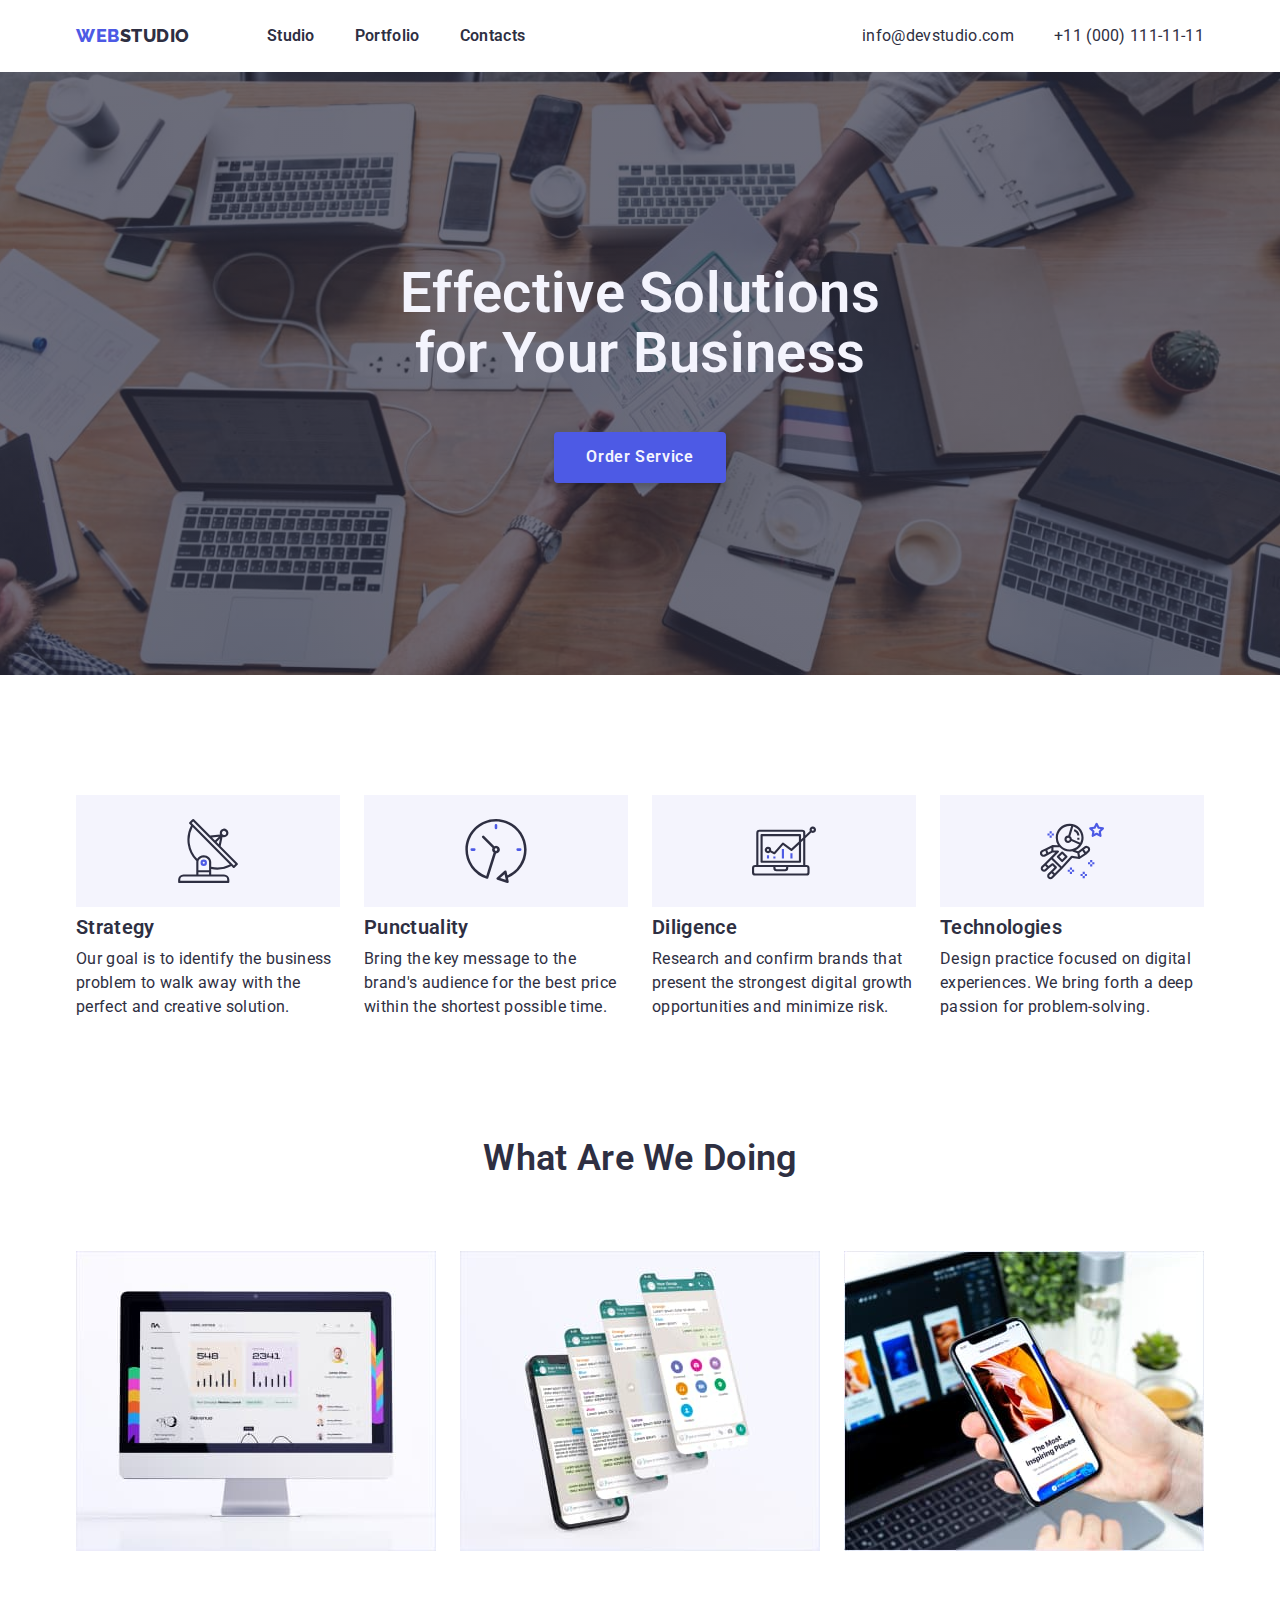
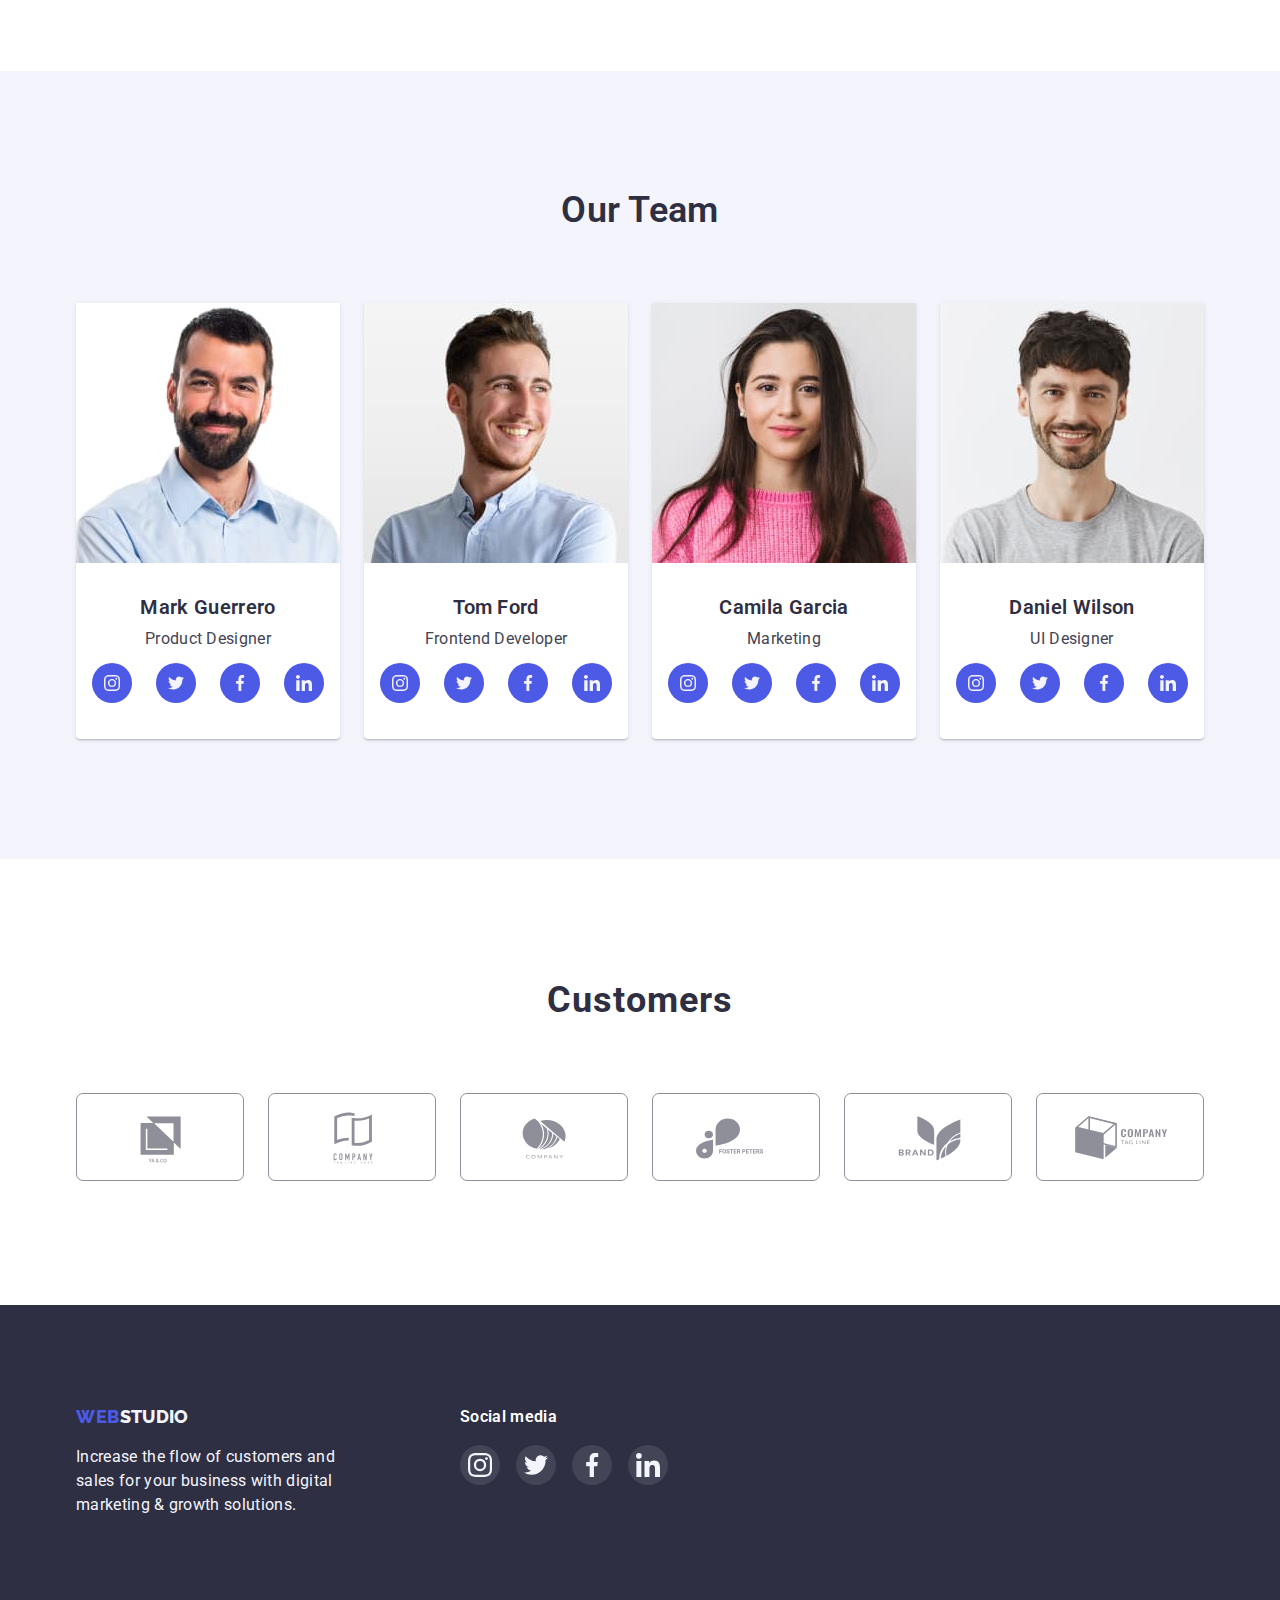
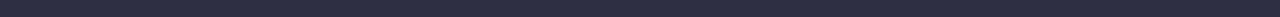
==== commit e810548b: "виправлення" ====
--- a/index.html
+++ b/index.html
@@ -289,9 +289,9 @@
                     Customers
                 </h2>
                 <ul class="list-customers">
-                    <li class="customer-items"> <a href="#" >
-                            <svg class="icon-customers">
-                                <use href="./images/svg/icons.svg#icon-client-1"></use>
+                    <li  class="customer-items"> <a   href="#" >
+                            <svg tabindex="0" class="icon-customers" >
+                                <use  href="./images/svg/icons.svg#icon-client-1"></use>
                             </svg>
                         </a></li>
                     <li class="customer-items"> <a href="#" >
--- a/css/styles.css
+++ b/css/styles.css
@@ -357,6 +357,7 @@
 .list-customers {
   display: flex;
   align-items: center;
+  justify-content: space-between;
 }
 .customer-items:not(:last-child) {
   margin-right: 24px;
@@ -365,14 +366,17 @@
   fill: #8e8f99;
   border: 1px solid #8e8f99;
   border-radius: 7px;
-  width: 158px;
+  width: 168px;
   height: 88px;
 }
 
-.icon-customers:hover {
+.icon-customers:hover,
+.icon-customers:focus {
   fill: var(--iris);
   border: 1px solid var(--iris);
-}
+
+}
+
 /* ___________________________________________Portfolio_________________ */
 
 .hero-portfolio {
@@ -410,17 +414,14 @@
 
   padding: 8px 16px;
 }
-.button:hover {
-  background-color: var(--accent);
+.button:hover, .button:focus {
+  background-color: var(--iris);
   box-shadow: 0px 3px 1px rgba(0, 0, 0, 0.1), 0px 2px 1px rgba(0, 0, 0, 0.08),
     0px 2px 2px rgba(0, 0, 0, 0.12);
-}
-.button:focus {
-  background-color: var(--iris);
-  color: var(--light);
-  box-shadow: 0px 3px 1px rgba(0, 0, 0, 0.1), 0px 2px 1px rgba(0, 0, 0, 0.08),
-    0px 2px 2px rgba(0, 0, 0, 0.12);
-}
+      color: var(--light);
+
+}
+
 .filter-buttons {
   margin-right: 24px;
 }
@@ -545,6 +546,7 @@
   height: 24px;
 }
 
-.social-link-footer:hover {
+.social-link-footer:hover, 
+.social-link-footer:focus {
   background-color: #31d0aa;
 }
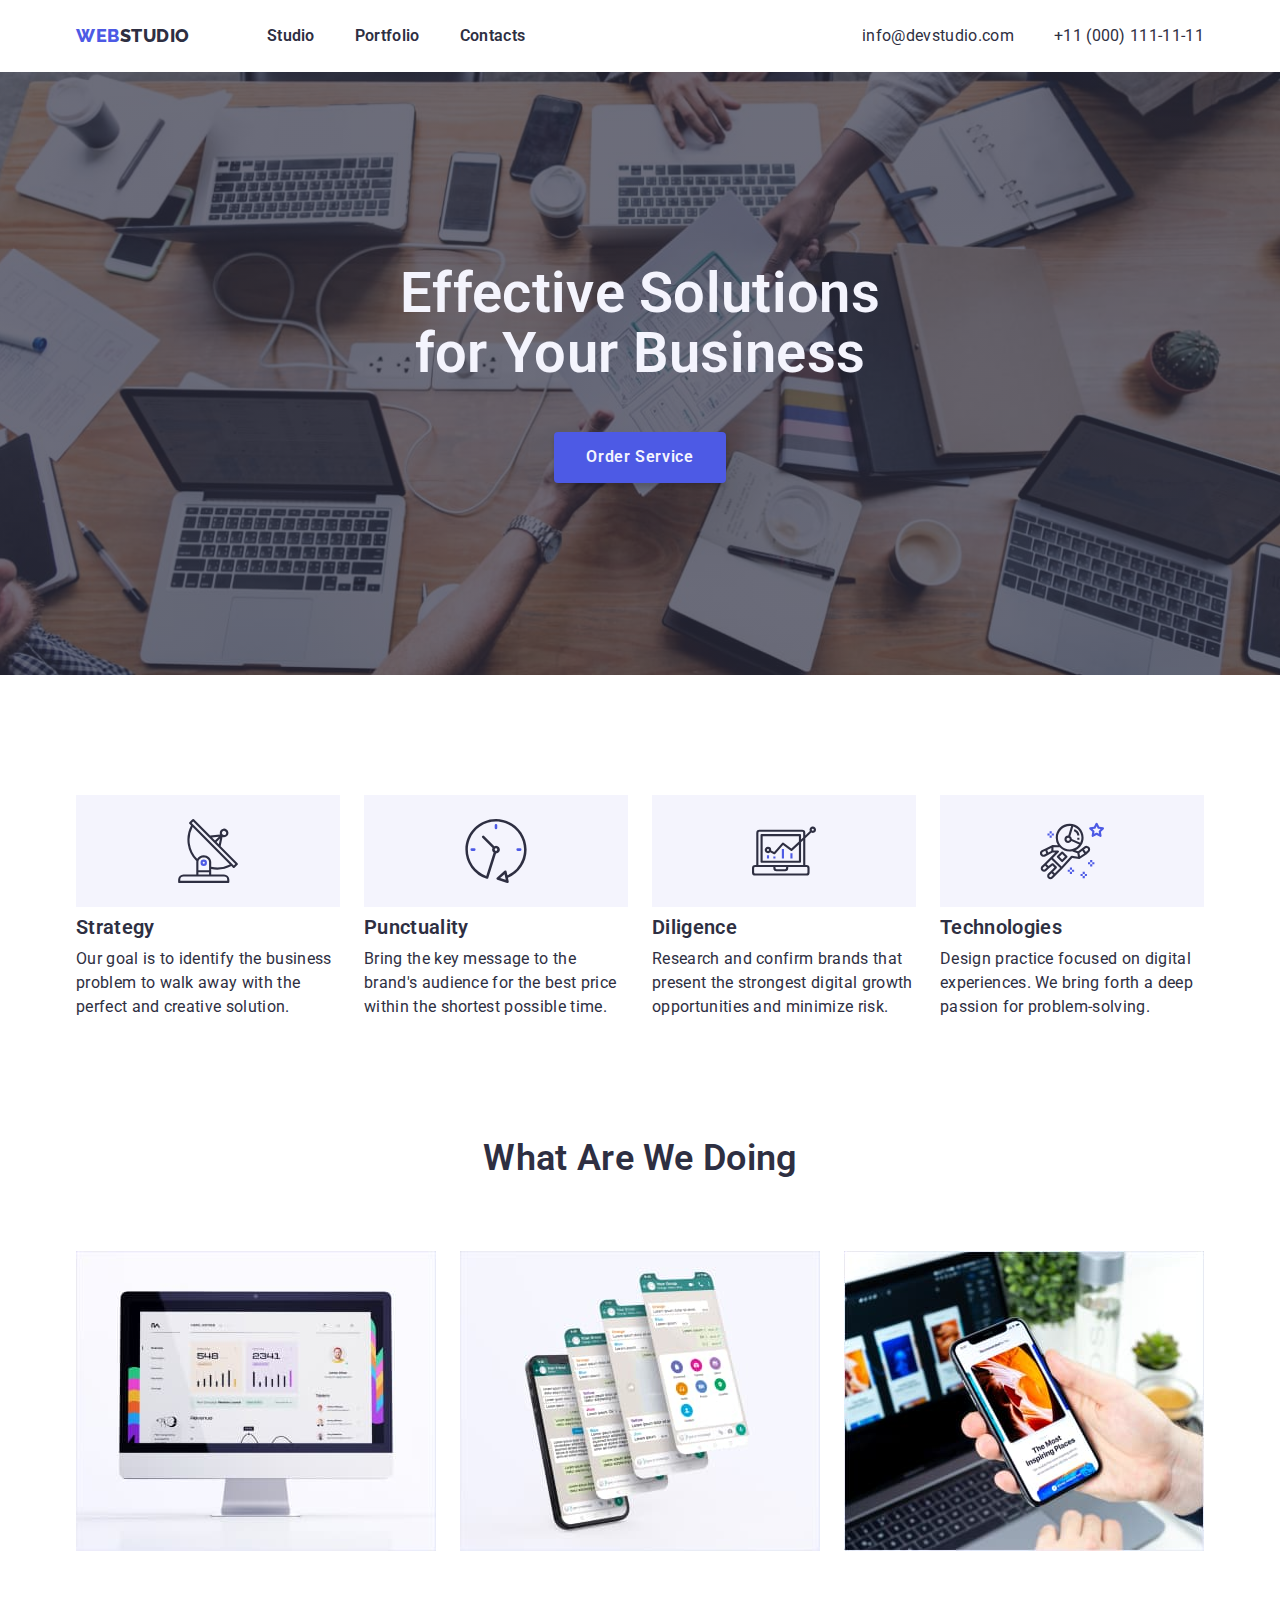
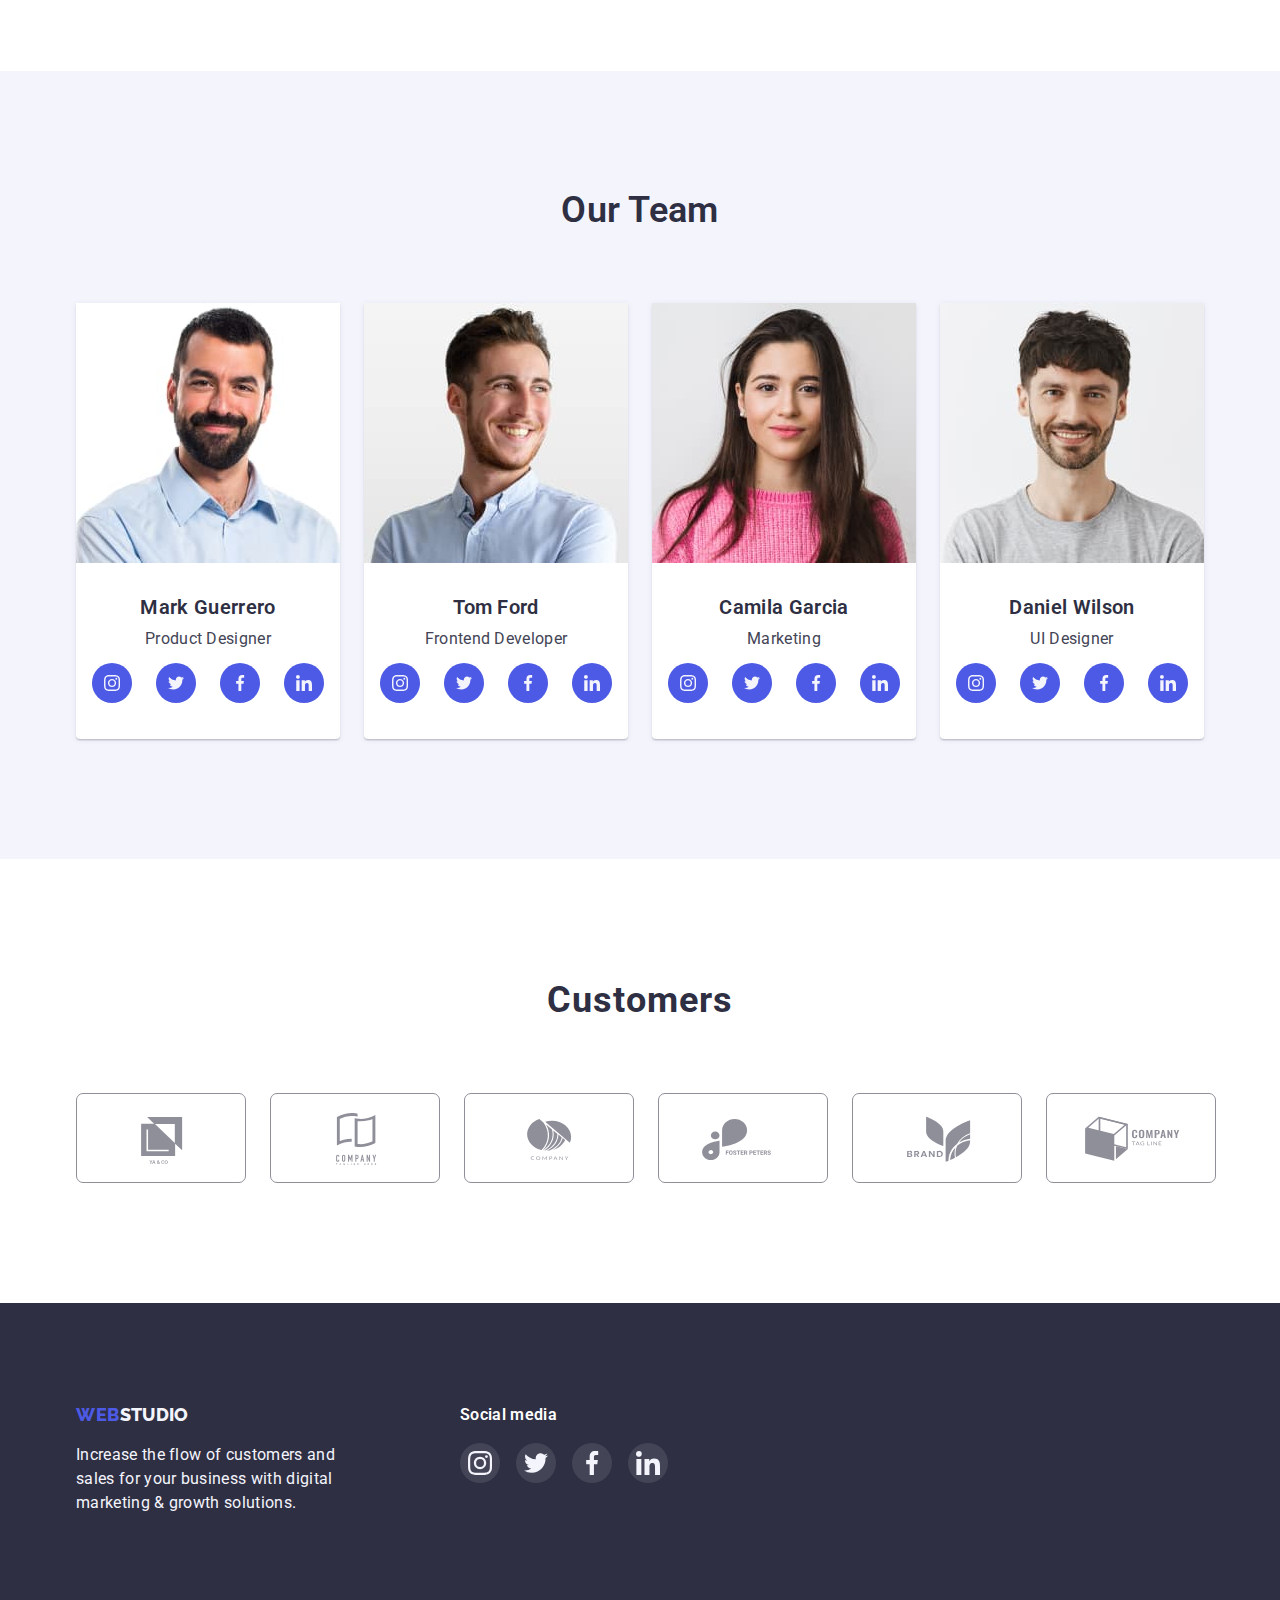
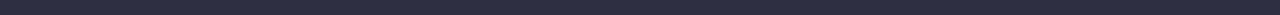
==== commit 8377ba44: "Виправлення" ====
--- a/index.html
+++ b/index.html
@@ -289,14 +289,14 @@
                     Customers
                 </h2>
                 <ul class="list-customers">
-                    <li  class="customer-items"> <a   href="#" >
-                            <svg tabindex="0" class="icon-customers" >
+                    <li  class="customer-items"> <a  href="#" >
+                            <svg  class="icon-customers" >
                                 <use  href="./images/svg/icons.svg#icon-client-1"></use>
                             </svg>
                         </a></li>
                     <li class="customer-items"> <a href="#" >
                             <svg class="icon-customers">
-                                <use href="./images/svg/icons.svg#icon-client-2"></use>
+                                <use  href="./images/svg/icons.svg#icon-client-2"></use>
                             </svg>
                         </a></li>
                     <li class="customer-items"> <a href="#" >
--- a/css/styles.css
+++ b/css/styles.css
@@ -333,6 +333,10 @@
   background-color: var(--iris);
   border-radius: 50%;
 }
+.icon-social-team:hover, .icon-social-team:focus{
+  background-color: #31d0aa;
+
+}
 .icon {
   width: 16px;
   height: 16px;
@@ -364,18 +368,32 @@
 }
 .icon-customers {
   fill: #8e8f99;
-  border: 1px solid #8e8f99;
-  border-radius: 7px;
   width: 168px;
   height: 88px;
 }
 
-.icon-customers:hover,
-.icon-customers:focus {
+.icon-customers:hover{
   fill: var(--iris);
-  border: 1px solid var(--iris);
-
-}
+
+    border: 1px solid var(--iris);
+  border-radius: 7px;
+}
+.customer-items a{
+    border: 1px solid #8e8f99;
+    display: flex;
+  border-radius: 7px;
+}
+
+.customer-items a:focus{
+  background-color: var(--iris);
+    border: 1px solid #8e8f99;
+  border-radius: 7px;
+  }
+
+
+
+
+
 
 /* ___________________________________________Portfolio_________________ */
 
@@ -482,6 +500,7 @@
   margin-bottom: 8px;
 }
 
+
 /* _____________________Footer_________________ */
 footer {
   background-color: var(--dark);
